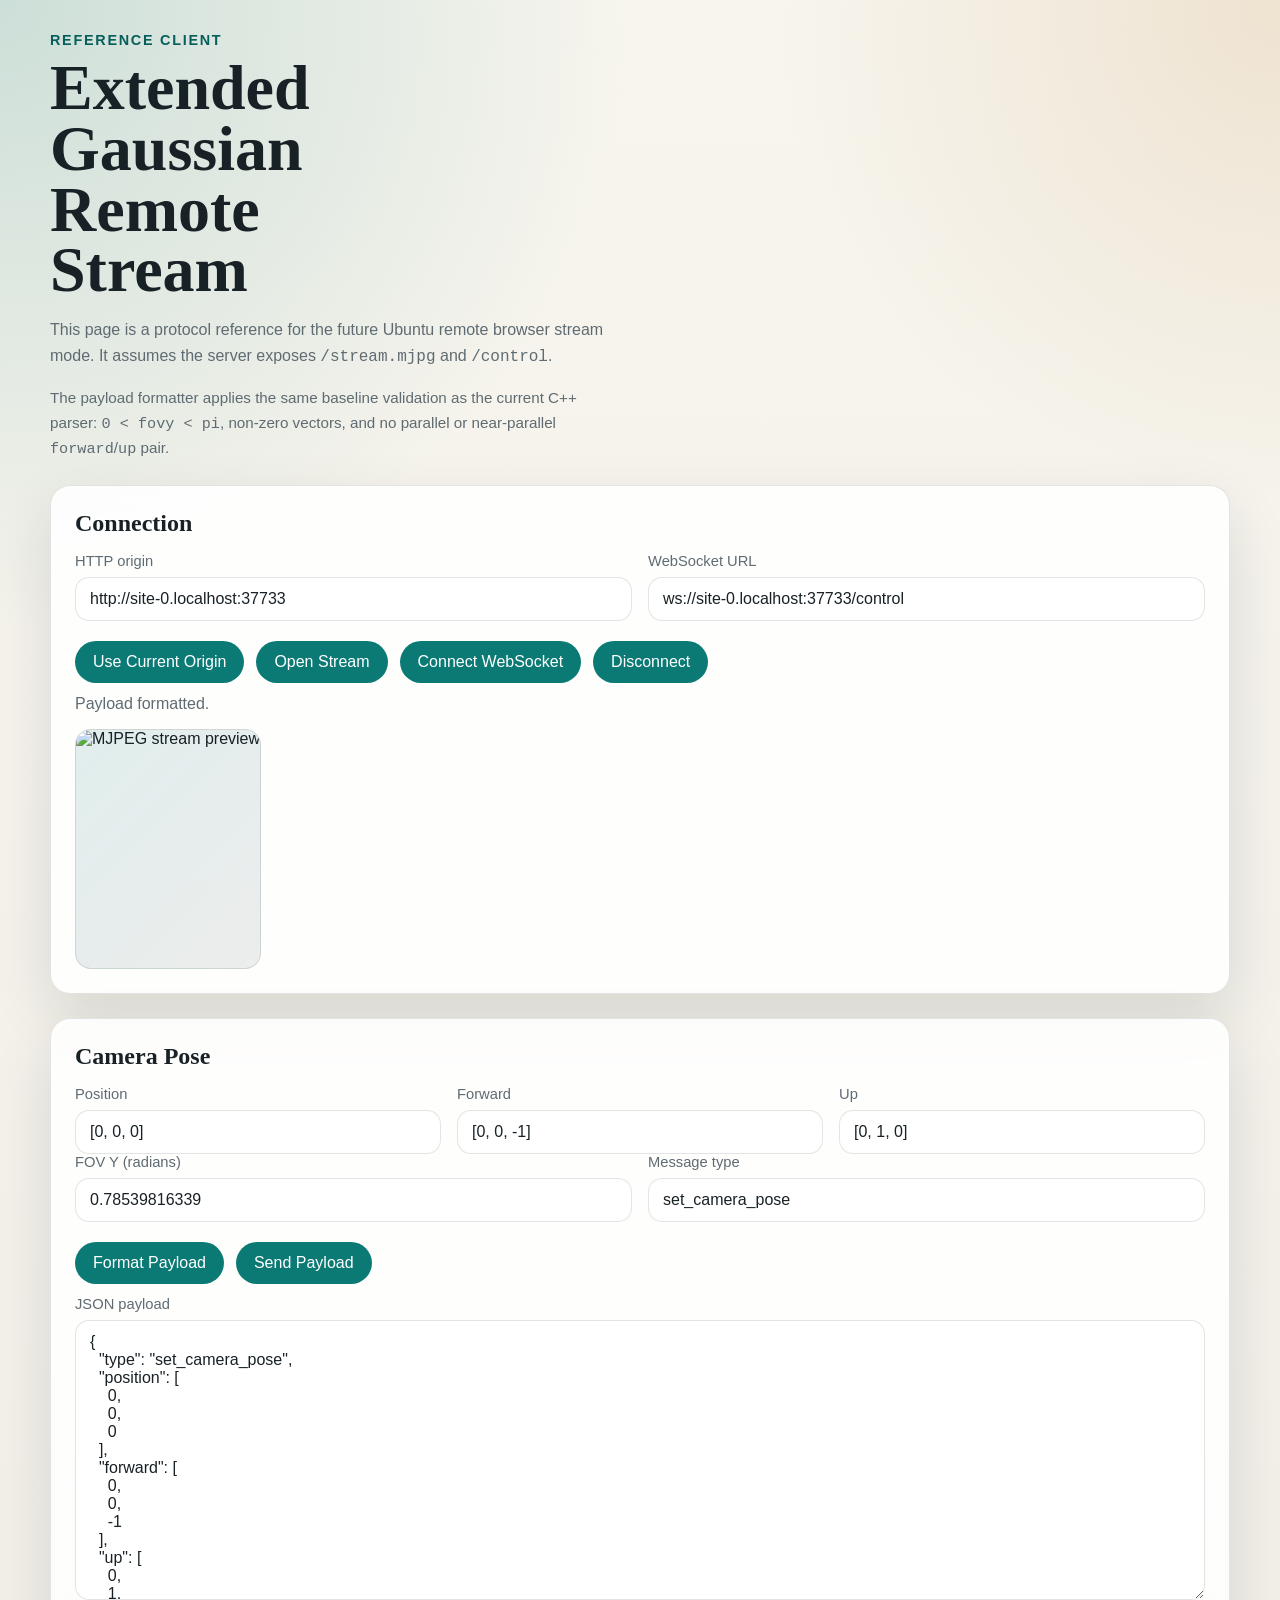
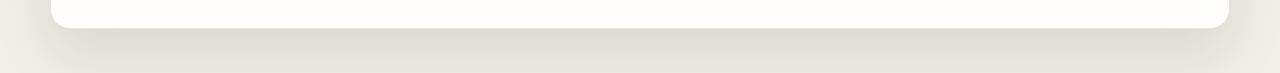
==== src/projects/extended_gaussian/renderer/server/www/index.html @ 3112e8ce "feat: add remote stream prep contracts and fixtures" ====
<!DOCTYPE html>
<html lang="en">
<head>
  <meta charset="utf-8">
  <meta name="viewport" content="width=device-width, initial-scale=1">
  <title>Extended Gaussian Remote Stream Reference Client</title>
  <link rel="stylesheet" href="styles.css">
</head>
<body>
  <main class="layout">
    <section class="hero">
      <p class="eyebrow">Reference Client</p>
      <h1>Extended Gaussian Remote Stream</h1>
      <p class="intro">
        This page is a protocol reference for the future Ubuntu remote browser stream mode.
        It assumes the server exposes <code>/stream.mjpg</code> and <code>/control</code>.
      </p>
      <p class="hint">
        The payload formatter applies the same baseline validation as the current C++ parser:
        <code>0 &lt; fovy &lt; pi</code>, non-zero vectors, and no parallel or near-parallel
        <code>forward</code>/<code>up</code> pair.
      </p>
    </section>

    <section class="panel">
      <h2>Connection</h2>
      <div class="grid two-col">
        <label>
          <span>HTTP origin</span>
          <input id="http-origin" type="text" value="">
        </label>
        <label>
          <span>WebSocket URL</span>
          <input id="ws-url" type="text" value="">
        </label>
      </div>
      <div class="actions">
        <button id="apply-defaults" type="button">Use Current Origin</button>
        <button id="open-stream" type="button">Open Stream</button>
        <button id="connect-ws" type="button">Connect WebSocket</button>
        <button id="disconnect-ws" type="button">Disconnect</button>
      </div>
      <p id="status-line" class="status">WebSocket: disconnected</p>
      <img id="stream-preview" alt="MJPEG stream preview">
    </section>

    <section class="panel">
      <h2>Camera Pose</h2>
      <div class="grid three-col">
        <label>
          <span>Position</span>
          <input id="position" type="text" value="[0, 0, 0]">
        </label>
        <label>
          <span>Forward</span>
          <input id="forward" type="text" value="[0, 0, -1]">
        </label>
        <label>
          <span>Up</span>
          <input id="up" type="text" value="[0, 1, 0]">
        </label>
      </div>
      <div class="grid two-col">
        <label>
          <span>FOV Y (radians)</span>
          <input id="fovy" type="text" value="0.78539816339">
        </label>
        <label>
          <span>Message type</span>
          <input id="message-type" type="text" value="set_camera_pose" readonly>
        </label>
      </div>
      <div class="actions">
        <button id="format-payload" type="button">Format Payload</button>
        <button id="send-payload" type="button">Send Payload</button>
      </div>
      <label class="block">
        <span>JSON payload</span>
        <textarea id="payload" rows="14"></textarea>
      </label>
    </section>
  </main>

  <script src="app.js"></script>
</body>
</html>
---- src/projects/extended_gaussian/renderer/server/www/styles.css ----
:root {
  color-scheme: light;
  --bg: #f1efe7;
  --panel: rgba(255, 255, 255, 0.88);
  --ink: #182126;
  --muted: #5f6b72;
  --line: rgba(24, 33, 38, 0.12);
  --accent: #0b7a75;
  --accent-strong: #075e5a;
  --danger: #a43d2f;
  --shadow: 0 24px 60px rgba(24, 33, 38, 0.12);
  --radius: 20px;
  font-family: "IBM Plex Sans", "Segoe UI", sans-serif;
}

* {
  box-sizing: border-box;
}

body {
  margin: 0;
  min-height: 100vh;
  color: var(--ink);
  background:
    radial-gradient(circle at top left, rgba(11, 122, 117, 0.18), transparent 30%),
    radial-gradient(circle at top right, rgba(201, 145, 75, 0.18), transparent 24%),
    linear-gradient(180deg, #f7f5ee 0%, var(--bg) 100%);
}

.layout {
  width: min(1180px, calc(100vw - 32px));
  margin: 0 auto;
  padding: 32px 0 48px;
}

.hero {
  margin-bottom: 24px;
}

.eyebrow {
  margin: 0 0 10px;
  color: var(--accent-strong);
  font-size: 0.9rem;
  font-weight: 700;
  letter-spacing: 0.12em;
  text-transform: uppercase;
}

h1,
h2 {
  margin: 0;
  font-family: "IBM Plex Serif", "Georgia", serif;
}

h1 {
  font-size: clamp(2.2rem, 5vw, 4rem);
  line-height: 0.95;
  max-width: 12ch;
}

h2 {
  margin-bottom: 16px;
  font-size: 1.5rem;
}

.intro {
  max-width: 64ch;
  color: var(--muted);
  line-height: 1.6;
}

.hint {
  max-width: 64ch;
  margin-top: 12px;
  color: var(--muted);
  line-height: 1.6;
  font-size: 0.95rem;
}

.panel {
  margin-top: 24px;
  padding: 24px;
  border: 1px solid var(--line);
  border-radius: var(--radius);
  background: var(--panel);
  box-shadow: var(--shadow);
  backdrop-filter: blur(10px);
}

.grid {
  display: grid;
  gap: 16px;
}

.grid.two-col {
  grid-template-columns: repeat(2, minmax(0, 1fr));
}

.grid.three-col {
  grid-template-columns: repeat(3, minmax(0, 1fr));
}

label,
.block {
  display: block;
}

label span,
.block span {
  display: block;
  margin-bottom: 8px;
  font-size: 0.92rem;
  color: var(--muted);
}

input,
textarea,
button {
  font: inherit;
}

input,
textarea {
  width: 100%;
  padding: 12px 14px;
  border: 1px solid var(--line);
  border-radius: 14px;
  background: rgba(255, 255, 255, 0.92);
  color: var(--ink);
}

textarea {
  min-height: 280px;
  resize: vertical;
}

.actions {
  display: flex;
  flex-wrap: wrap;
  gap: 12px;
  margin: 20px 0 12px;
}

button {
  border: 0;
  border-radius: 999px;
  padding: 12px 18px;
  background: var(--accent);
  color: white;
  cursor: pointer;
  transition: transform 140ms ease, background 140ms ease;
}

button:hover {
  background: var(--accent-strong);
  transform: translateY(-1px);
}

.status {
  margin: 0 0 16px;
  color: var(--muted);
}

.status[data-error="true"] {
  color: var(--danger);
}

#stream-preview {
  width: 100%;
  min-height: 240px;
  border-radius: 16px;
  border: 1px solid var(--line);
  background:
    linear-gradient(135deg, rgba(11, 122, 117, 0.12), rgba(24, 33, 38, 0.08)),
    repeating-linear-gradient(
      -45deg,
      rgba(255, 255, 255, 0.18),
      rgba(255, 255, 255, 0.18) 16px,
      rgba(255, 255, 255, 0.04) 16px,
      rgba(255, 255, 255, 0.04) 32px
    );
  object-fit: contain;
}

code {
  font-family: "IBM Plex Mono", "Consolas", monospace;
}

@media (max-width: 820px) {
  .grid.two-col,
  .grid.three-col {
    grid-template-columns: 1fr;
  }

  .layout {
    width: min(100vw - 24px, 1180px);
    padding-top: 24px;
  }

  .panel {
    padding: 18px;
  }
}
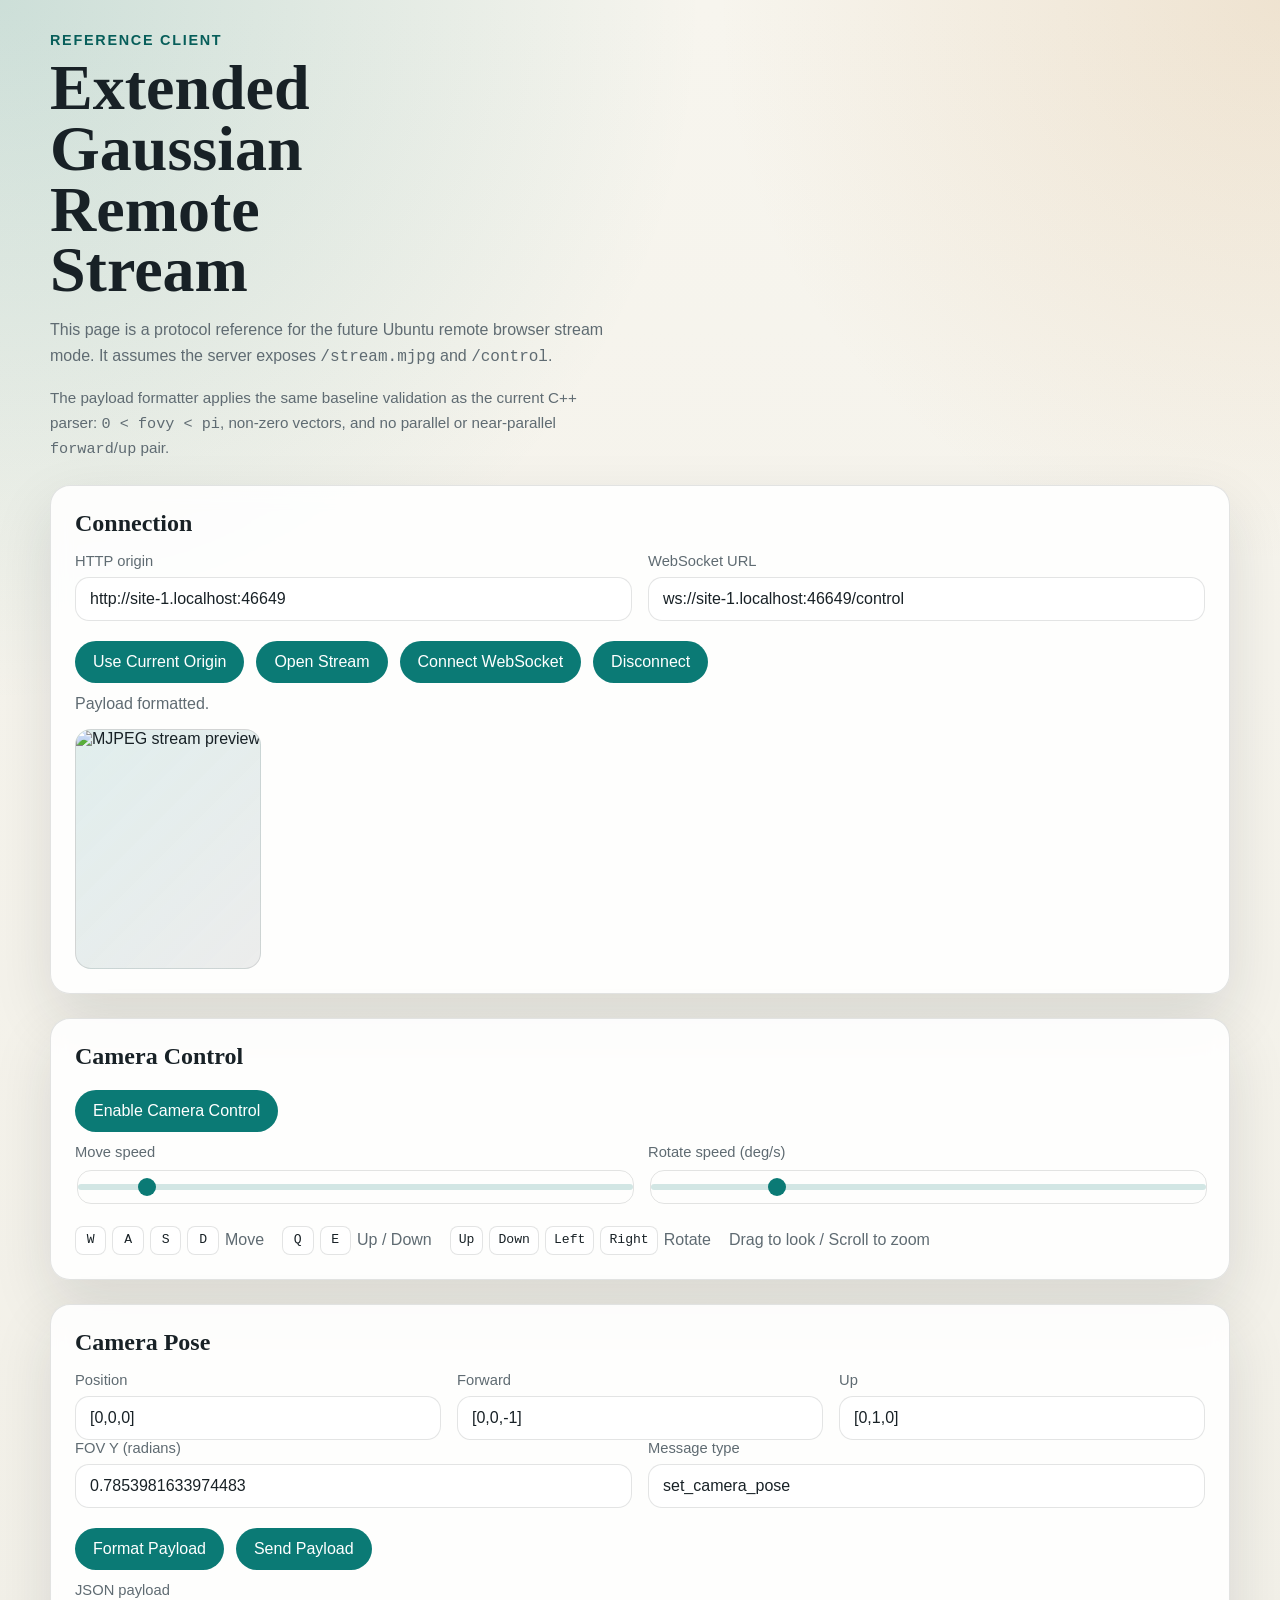
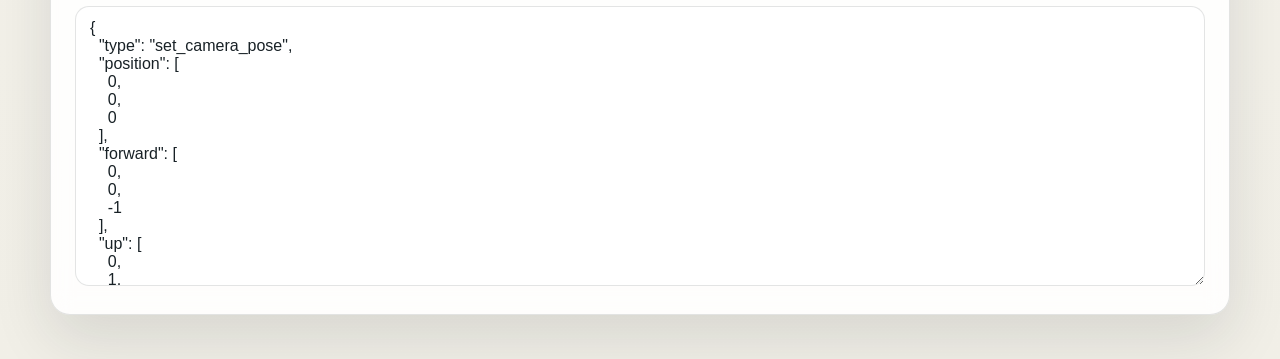
==== commit d2b946d4: "feat: add browser camera controls to remote client" ====
--- a/src/projects/extended_gaussian/renderer/server/www/index.html
+++ b/src/projects/extended_gaussian/renderer/server/www/index.html
@@ -45,6 +45,29 @@
     </section>
 
     <section class="panel">
+      <h2>Camera Control</h2>
+      <div class="actions">
+        <button id="toggle-camera" type="button">Enable Camera Control</button>
+      </div>
+      <div class="grid two-col">
+        <label>
+          <span>Move speed</span>
+          <input id="move-speed" type="range" min="0.05" max="5.0" step="0.05" value="0.6">
+        </label>
+        <label>
+          <span>Rotate speed (deg/s)</span>
+          <input id="rotate-speed" type="range" min="5" max="120" step="1" value="30">
+        </label>
+      </div>
+      <div class="key-legend">
+        <span><kbd>W</kbd><kbd>A</kbd><kbd>S</kbd><kbd>D</kbd> Move</span>
+        <span><kbd>Q</kbd><kbd>E</kbd> Up / Down</span>
+        <span><kbd>Up</kbd><kbd>Down</kbd><kbd>Left</kbd><kbd>Right</kbd> Rotate</span>
+        <span>Drag to look / Scroll to zoom</span>
+      </div>
+    </section>
+
+    <section class="panel">
       <h2>Camera Pose</h2>
       <div class="grid three-col">
         <label>
--- a/src/projects/extended_gaussian/renderer/server/www/styles.css
+++ b/src/projects/extended_gaussian/renderer/server/www/styles.css
@@ -156,6 +156,14 @@
   transform: translateY(-1px);
 }
 
+button.active {
+  background: var(--danger);
+}
+
+button.active:hover {
+  background: #8a3327;
+}
+
 .status {
   margin: 0 0 16px;
   color: var(--muted);
@@ -182,6 +190,78 @@
   object-fit: contain;
 }
 
+#stream-preview.camera-active {
+  cursor: crosshair;
+  border-color: var(--accent);
+  box-shadow: 0 0 0 1px rgba(11, 122, 117, 0.25);
+}
+
+.key-legend {
+  display: flex;
+  flex-wrap: wrap;
+  gap: 12px 18px;
+  margin-top: 18px;
+  align-items: center;
+}
+
+.key-legend span {
+  display: inline-flex;
+  align-items: center;
+  gap: 6px;
+  color: var(--muted);
+  line-height: 1.4;
+}
+
+kbd {
+  display: inline-block;
+  min-width: 2.4em;
+  padding: 4px 8px;
+  border: 1px solid var(--line);
+  border-radius: 8px;
+  background: rgba(255, 255, 255, 0.94);
+  color: var(--ink);
+  font-family: "IBM Plex Mono", "Consolas", monospace;
+  font-size: 0.82rem;
+  text-align: center;
+}
+
+input[type="range"] {
+  appearance: none;
+  padding: 0;
+  height: 34px;
+  background: transparent;
+}
+
+input[type="range"]::-webkit-slider-runnable-track {
+  height: 6px;
+  border-radius: 999px;
+  background: rgba(11, 122, 117, 0.18);
+}
+
+input[type="range"]::-webkit-slider-thumb {
+  appearance: none;
+  width: 18px;
+  height: 18px;
+  margin-top: -6px;
+  border: 0;
+  border-radius: 50%;
+  background: var(--accent);
+}
+
+input[type="range"]::-moz-range-track {
+  height: 6px;
+  border-radius: 999px;
+  background: rgba(11, 122, 117, 0.18);
+}
+
+input[type="range"]::-moz-range-thumb {
+  width: 18px;
+  height: 18px;
+  border: 0;
+  border-radius: 50%;
+  background: var(--accent);
+}
+
 code {
   font-family: "IBM Plex Mono", "Consolas", monospace;
 }
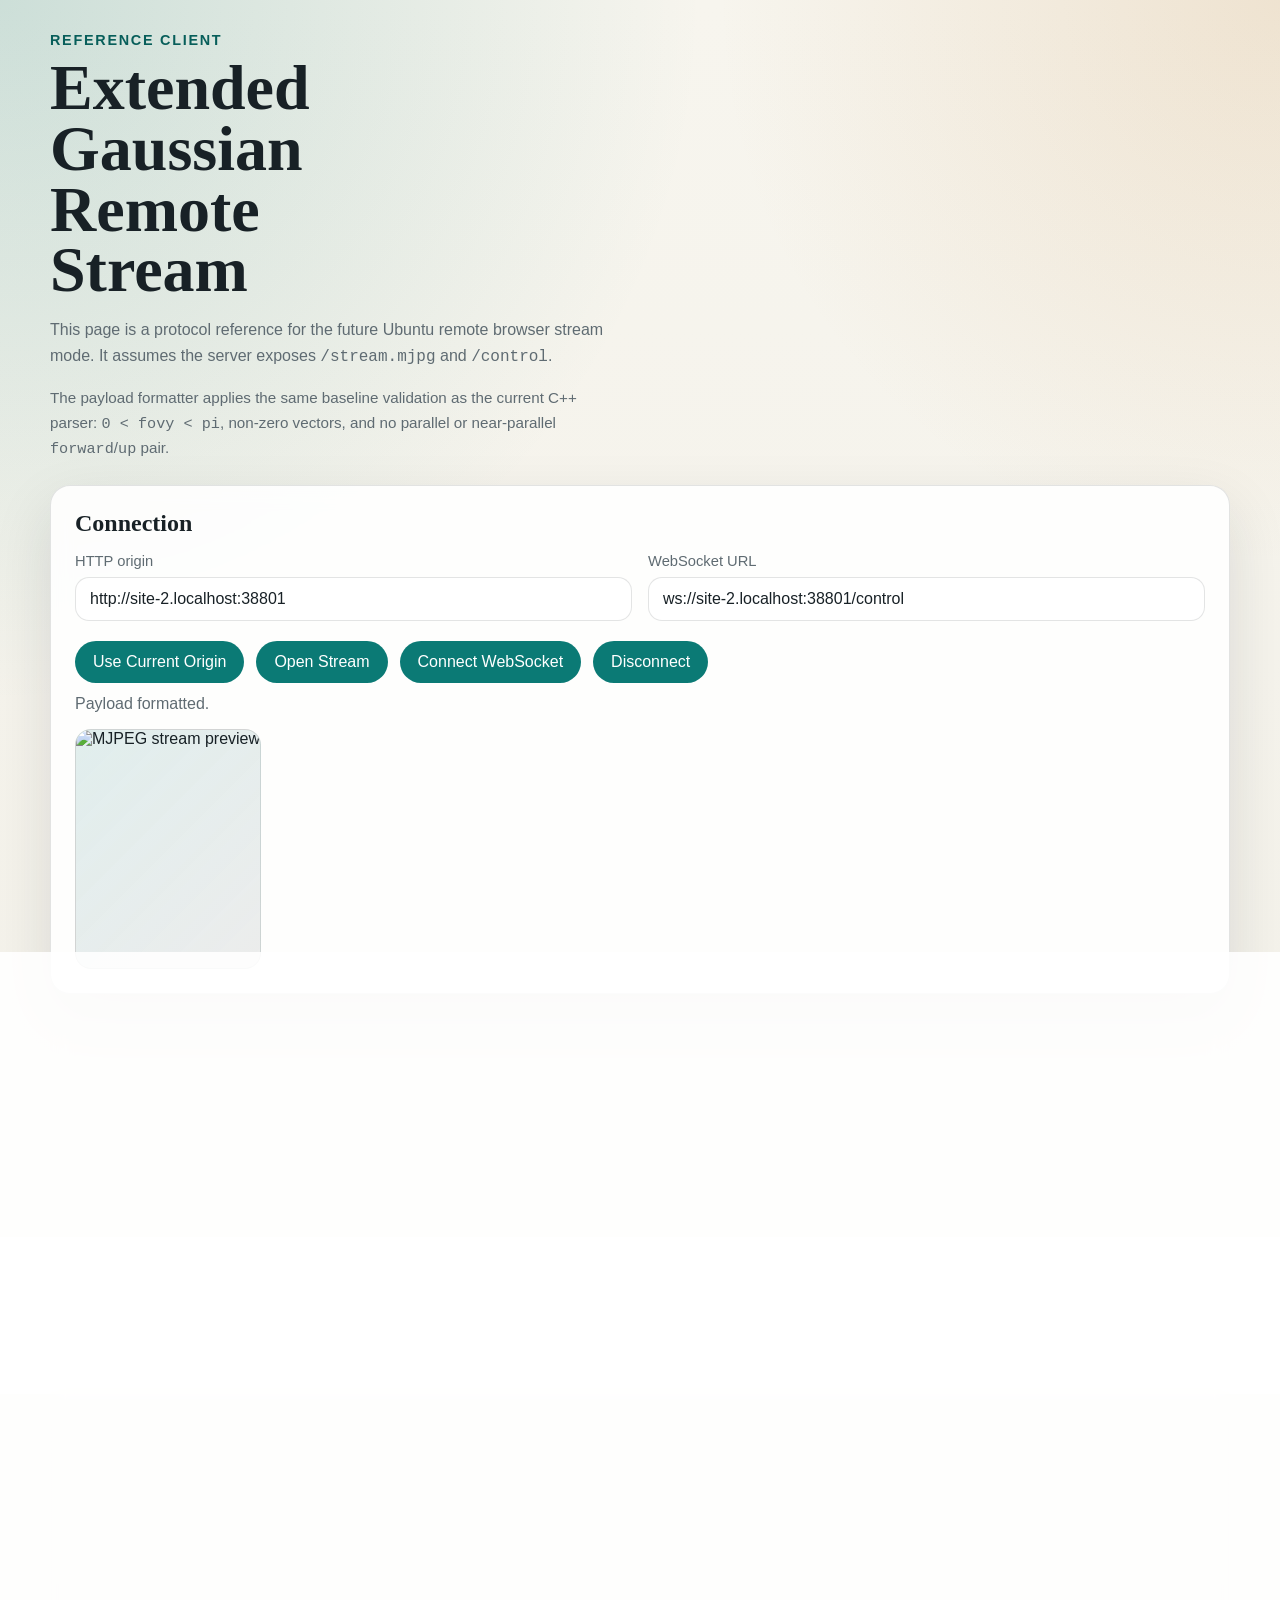
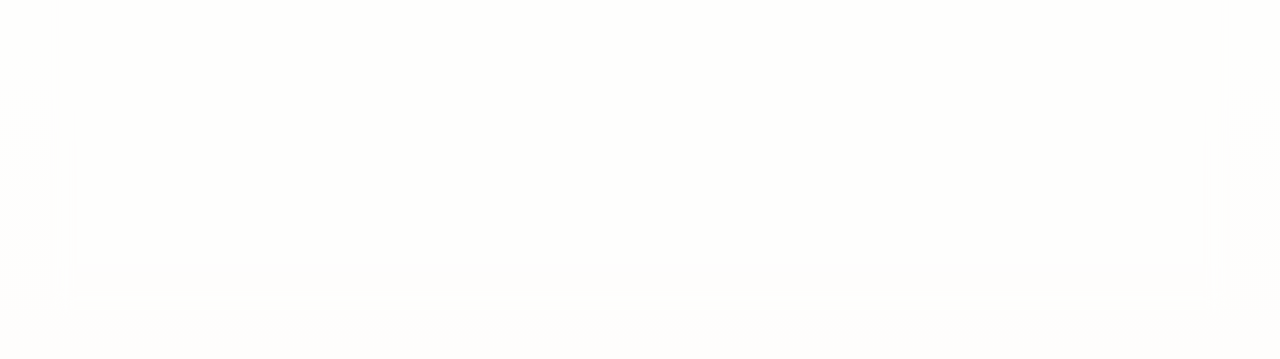
==== commit bd0be969: "Add manifest remote stream phase bridge docs" ====
--- a/src/projects/extended_gaussian/renderer/server/www/index.html
+++ b/src/projects/extended_gaussian/renderer/server/www/index.html
@@ -67,6 +67,38 @@
       </div>
     </section>
 
+    <section class="panel" id="manifest-panel" style="display:none;">
+      <h2>Manifest Status</h2>
+      <div class="grid two-col">
+        <label>
+          <span>Current Phase</span>
+          <div class="phase-control">
+            <select id="phase-select"><option value="">(none)</option></select>
+            <input id="phase-custom" type="text" placeholder="Custom phase...">
+          </div>
+        </label>
+        <label>
+          <span>Total Assets</span>
+          <input id="total-assets" type="text" value="--" readonly>
+        </label>
+      </div>
+      <div class="actions">
+        <button id="apply-phase" type="button">Apply Phase</button>
+        <button id="toggle-health-poll" type="button">Start Health Poll</button>
+      </div>
+      <div class="grid three-col streaming-stats">
+        <label><span>Required GPU</span><input id="stat-required-gpu" type="text" value="--" readonly></label>
+        <label><span>Warm CPU</span><input id="stat-warm-cpu" type="text" value="--" readonly></label>
+        <label><span>Pending Disk</span><input id="stat-pending-disk" type="text" value="--" readonly></label>
+        <label><span>Pending Upload</span><input id="stat-pending-upload" type="text" value="--" readonly></label>
+        <label><span>Pending Evict</span><input id="stat-pending-evict" type="text" value="--" readonly></label>
+        <label><span>CPU Resident</span><input id="stat-cpu-resident" type="text" value="--" readonly></label>
+        <label><span>GPU Resident</span><input id="stat-gpu-resident" type="text" value="--" readonly></label>
+        <label><span>Swap Hits</span><input id="stat-swap-hits" type="text" value="--" readonly></label>
+        <label><span>Swap Misses</span><input id="stat-swap-misses" type="text" value="--" readonly></label>
+      </div>
+    </section>
+
     <section class="panel">
       <h2>Camera Pose</h2>
       <div class="grid three-col">
--- a/src/projects/extended_gaussian/renderer/server/www/styles.css
+++ b/src/projects/extended_gaussian/renderer/server/www/styles.css
@@ -281,3 +281,28 @@
     padding: 18px;
   }
 }
+
+.phase-control {
+  display: flex;
+  gap: 8px;
+}
+
+.phase-control select {
+  flex: 1;
+  min-width: 0;
+  padding: 12px 14px;
+  border: 1px solid var(--line);
+  border-radius: 14px;
+  background: rgba(255, 255, 255, 0.92);
+  color: var(--ink);
+}
+
+.phase-control input {
+  flex: 1;
+}
+
+.streaming-stats input[readonly] {
+  background: rgba(11, 122, 117, 0.06);
+  text-align: center;
+  font-family: "IBM Plex Mono", monospace;
+}
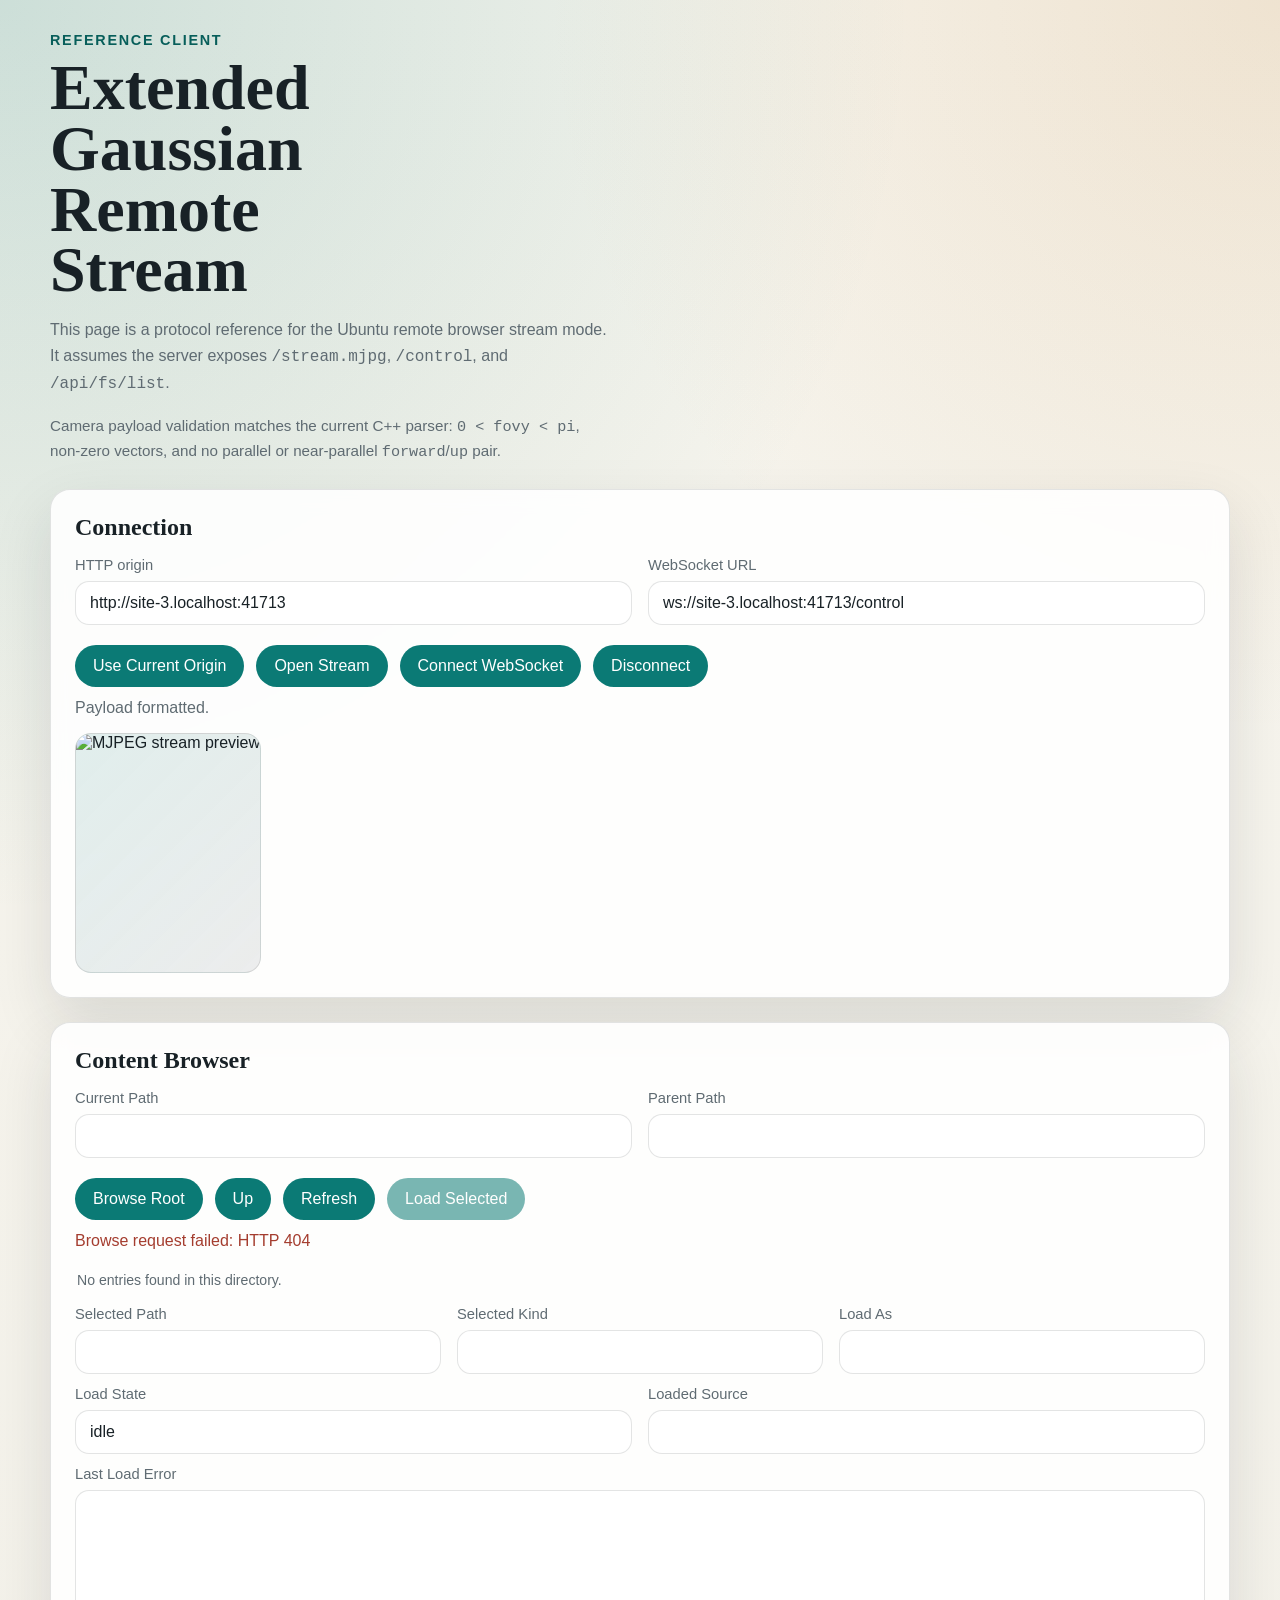
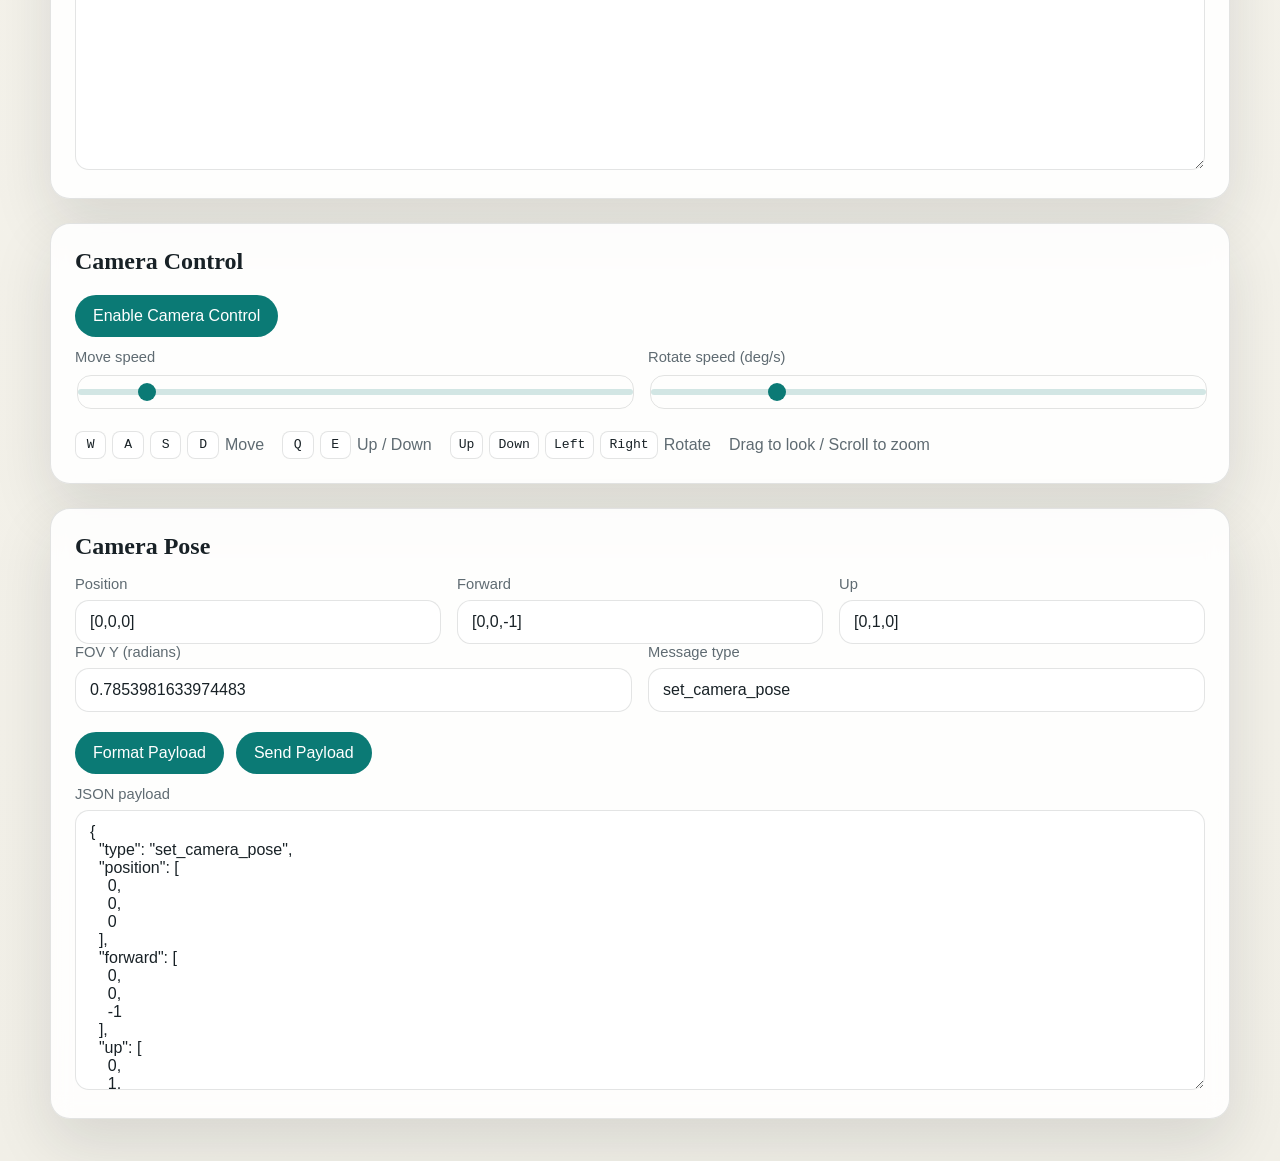
==== commit ba648dc3: "feat: add browser-driven remote content loading" ====
--- a/src/projects/extended_gaussian/renderer/server/www/index.html
+++ b/src/projects/extended_gaussian/renderer/server/www/index.html
@@ -12,11 +12,11 @@
       <p class="eyebrow">Reference Client</p>
       <h1>Extended Gaussian Remote Stream</h1>
       <p class="intro">
-        This page is a protocol reference for the future Ubuntu remote browser stream mode.
-        It assumes the server exposes <code>/stream.mjpg</code> and <code>/control</code>.
+        This page is a protocol reference for the Ubuntu remote browser stream mode.
+        It assumes the server exposes <code>/stream.mjpg</code>, <code>/control</code>, and <code>/api/fs/list</code>.
       </p>
       <p class="hint">
-        The payload formatter applies the same baseline validation as the current C++ parser:
+        Camera payload validation matches the current C++ parser:
         <code>0 &lt; fovy &lt; pi</code>, non-zero vectors, and no parallel or near-parallel
         <code>forward</code>/<code>up</code> pair.
       </p>
@@ -42,6 +42,56 @@
       </div>
       <p id="status-line" class="status">WebSocket: disconnected</p>
       <img id="stream-preview" alt="MJPEG stream preview">
+    </section>
+
+    <section class="panel">
+      <h2>Content Browser</h2>
+      <div class="grid two-col">
+        <label>
+          <span>Current Path</span>
+          <input id="browse-current-path" type="text" value="" readonly>
+        </label>
+        <label>
+          <span>Parent Path</span>
+          <input id="browse-parent-path" type="text" value="" readonly>
+        </label>
+      </div>
+      <div class="actions">
+        <button id="browse-root" type="button">Browse Root</button>
+        <button id="browse-up" type="button">Up</button>
+        <button id="browse-refresh" type="button">Refresh</button>
+        <button id="load-selected" type="button">Load Selected</button>
+      </div>
+      <p id="browse-status" class="status">Browse the server filesystem and choose a model directory or manifest.</p>
+      <div id="browse-entry-list" class="browse-list"></div>
+      <div class="grid three-col">
+        <label>
+          <span>Selected Path</span>
+          <input id="browse-selected-path" type="text" value="" readonly>
+        </label>
+        <label>
+          <span>Selected Kind</span>
+          <input id="browse-selected-kind" type="text" value="" readonly>
+        </label>
+        <label>
+          <span>Load As</span>
+          <input id="browse-selected-loadable" type="text" value="" readonly>
+        </label>
+      </div>
+      <div class="grid two-col compact-top">
+        <label>
+          <span>Load State</span>
+          <input id="load-state" type="text" value="idle" readonly>
+        </label>
+        <label>
+          <span>Loaded Source</span>
+          <input id="loaded-source-path" type="text" value="" readonly>
+        </label>
+      </div>
+      <label class="block compact-top">
+        <span>Last Load Error</span>
+        <textarea id="last-load-error" rows="3" readonly></textarea>
+      </label>
     </section>
 
     <section class="panel">
--- a/src/projects/extended_gaussian/renderer/server/www/styles.css
+++ b/src/projects/extended_gaussian/renderer/server/www/styles.css
@@ -63,17 +63,15 @@
   font-size: 1.5rem;
 }
 
-.intro {
-  max-width: 64ch;
-  color: var(--muted);
-  line-height: 1.6;
-}
-
+.intro,
 .hint {
   max-width: 64ch;
+  color: var(--muted);
+  line-height: 1.6;
+}
+
+.hint {
   margin-top: 12px;
-  color: var(--muted);
-  line-height: 1.6;
   font-size: 0.95rem;
 }
 
@@ -115,18 +113,25 @@
 
 input,
 textarea,
-button {
+button,
+select {
   font: inherit;
 }
 
 input,
-textarea {
+textarea,
+select {
   width: 100%;
   padding: 12px 14px;
   border: 1px solid var(--line);
   border-radius: 14px;
   background: rgba(255, 255, 255, 0.92);
   color: var(--ink);
+}
+
+input[readonly],
+textarea[readonly] {
+  background: rgba(255, 255, 255, 0.72);
 }
 
 textarea {
@@ -148,12 +153,18 @@
   background: var(--accent);
   color: white;
   cursor: pointer;
-  transition: transform 140ms ease, background 140ms ease;
+  transition: transform 140ms ease, background 140ms ease, opacity 140ms ease;
 }
 
 button:hover {
   background: var(--accent-strong);
   transform: translateY(-1px);
+}
+
+button:disabled {
+  opacity: 0.55;
+  cursor: default;
+  transform: none;
 }
 
 button.active {
@@ -266,6 +277,107 @@
   font-family: "IBM Plex Mono", "Consolas", monospace;
 }
 
+.phase-control {
+  display: flex;
+  gap: 8px;
+}
+
+.phase-control select {
+  flex: 1;
+  min-width: 0;
+}
+
+.phase-control input {
+  flex: 1;
+}
+
+.streaming-stats input[readonly] {
+  background: rgba(11, 122, 117, 0.06);
+  text-align: center;
+  font-family: "IBM Plex Mono", monospace;
+}
+
+.browse-list {
+  display: grid;
+  gap: 10px;
+  max-height: 360px;
+  overflow: auto;
+  padding: 6px 2px 2px;
+}
+
+.browse-entry {
+  display: grid;
+  grid-template-columns: minmax(0, 1fr) auto;
+  gap: 10px;
+  padding: 12px 14px;
+  border: 1px solid var(--line);
+  border-radius: 14px;
+  background: rgba(255, 255, 255, 0.72);
+}
+
+.browse-entry.selected {
+  border-color: rgba(11, 122, 117, 0.42);
+  box-shadow: 0 0 0 1px rgba(11, 122, 117, 0.18);
+}
+
+.browse-entry-main {
+  min-width: 0;
+}
+
+.browse-entry-name {
+  margin: 0;
+  font-weight: 600;
+  word-break: break-word;
+}
+
+.browse-entry-path {
+  margin: 6px 0 0;
+  color: var(--muted);
+  font-size: 0.88rem;
+  word-break: break-all;
+}
+
+.browse-entry-badges {
+  display: flex;
+  flex-wrap: wrap;
+  gap: 6px;
+  margin-top: 8px;
+}
+
+.browse-pill {
+  display: inline-flex;
+  align-items: center;
+  padding: 4px 9px;
+  border-radius: 999px;
+  background: rgba(24, 33, 38, 0.08);
+  color: var(--muted);
+  font-size: 0.78rem;
+}
+
+.browse-pill.loadable {
+  background: rgba(11, 122, 117, 0.12);
+  color: var(--accent-strong);
+}
+
+.browse-entry-actions {
+  display: flex;
+  flex-direction: column;
+  gap: 8px;
+  justify-content: center;
+}
+
+.browse-entry-actions button {
+  min-width: 92px;
+}
+
+.compact-top {
+  margin-top: 12px;
+}
+
+.small-text {
+  font-size: 0.88rem;
+}
+
 @media (max-width: 820px) {
   .grid.two-col,
   .grid.three-col {
@@ -280,29 +392,13 @@
   .panel {
     padding: 18px;
   }
-}
-
-.phase-control {
-  display: flex;
-  gap: 8px;
-}
-
-.phase-control select {
-  flex: 1;
-  min-width: 0;
-  padding: 12px 14px;
-  border: 1px solid var(--line);
-  border-radius: 14px;
-  background: rgba(255, 255, 255, 0.92);
-  color: var(--ink);
-}
-
-.phase-control input {
-  flex: 1;
-}
-
-.streaming-stats input[readonly] {
-  background: rgba(11, 122, 117, 0.06);
-  text-align: center;
-  font-family: "IBM Plex Mono", monospace;
-}
+
+  .browse-entry {
+    grid-template-columns: 1fr;
+  }
+
+  .browse-entry-actions {
+    flex-direction: row;
+    justify-content: flex-start;
+  }
+}
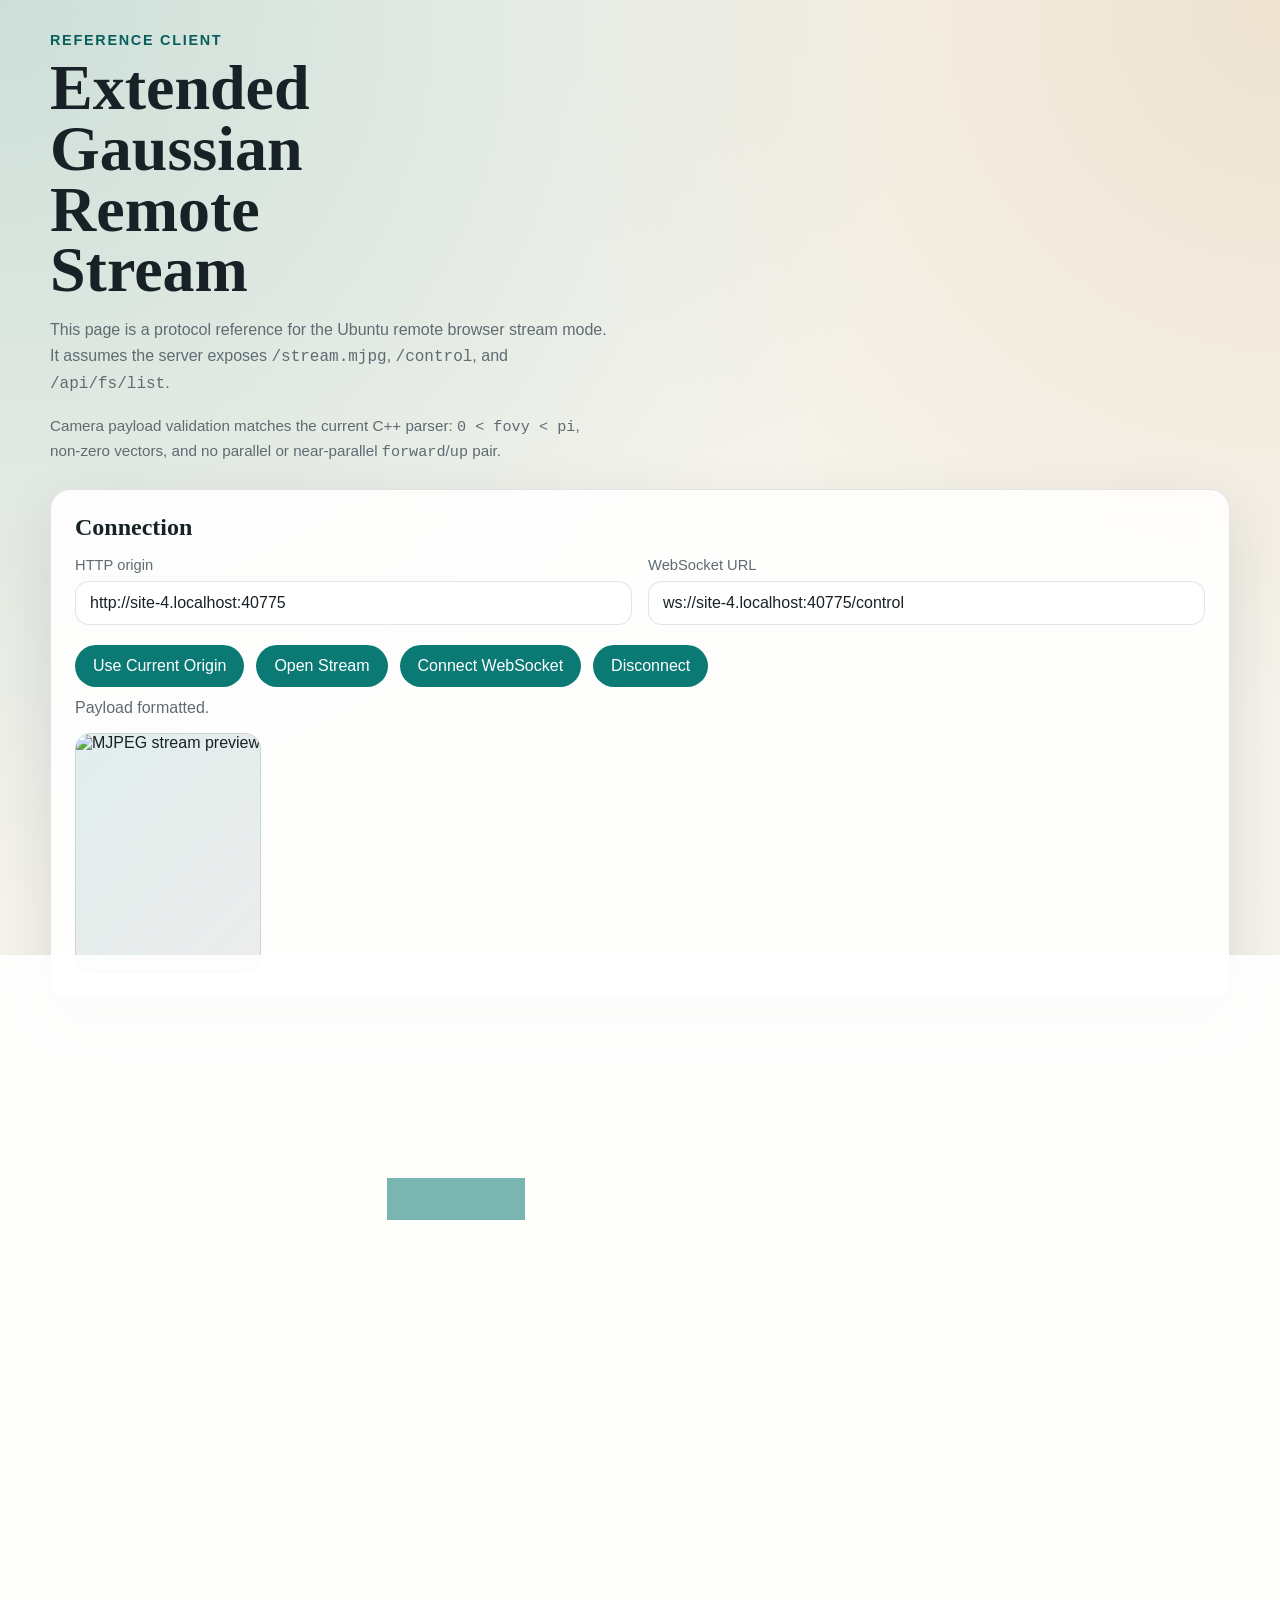
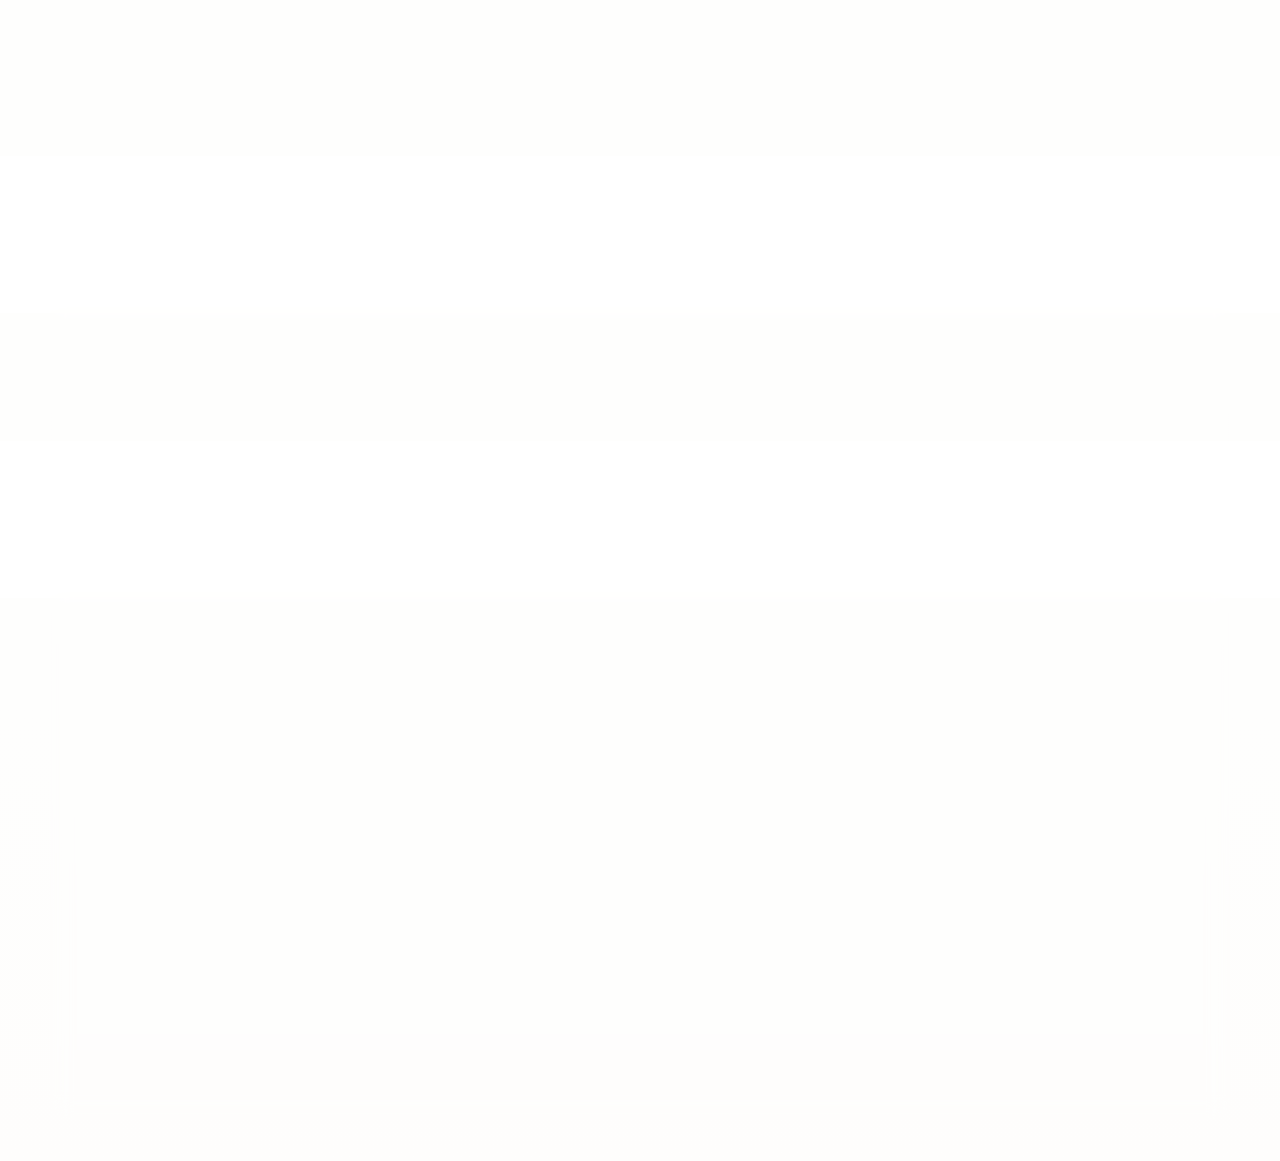
==== commit c62d71de: "fix: align browser stream orientation and free camera pitch" ====
--- a/src/projects/extended_gaussian/renderer/server/www/index.html
+++ b/src/projects/extended_gaussian/renderer/server/www/index.html
@@ -111,8 +111,8 @@
       </div>
       <div class="key-legend">
         <span><kbd>W</kbd><kbd>A</kbd><kbd>S</kbd><kbd>D</kbd> Move</span>
-        <span><kbd>Q</kbd><kbd>E</kbd> Up / Down</span>
-        <span><kbd>Up</kbd><kbd>Down</kbd><kbd>Left</kbd><kbd>Right</kbd> Rotate</span>
+        <span><kbd>Q</kbd><kbd>E</kbd> World Y +/-</span>
+        <span><kbd>Up</kbd><kbd>Down</kbd><kbd>Left</kbd><kbd>Right</kbd> Free look</span>
         <span>Drag to look / Scroll to zoom</span>
       </div>
     </section>
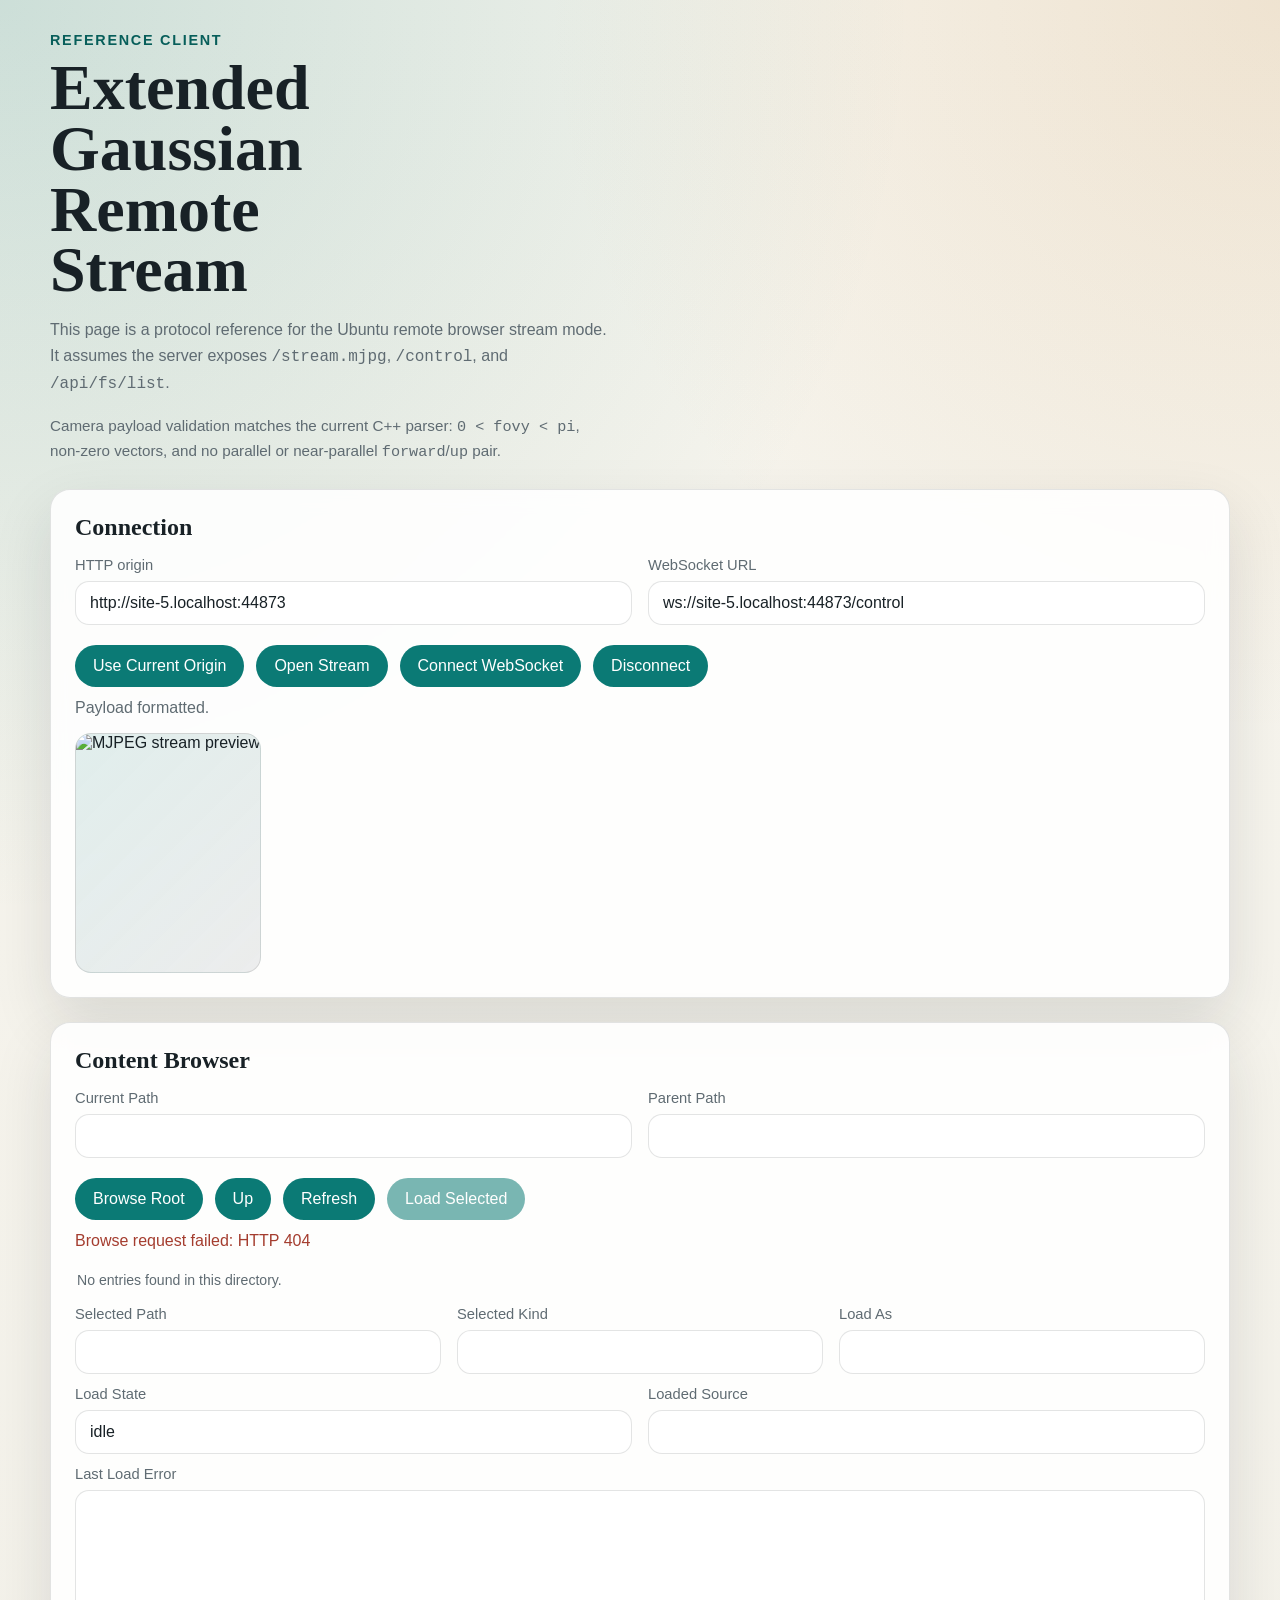
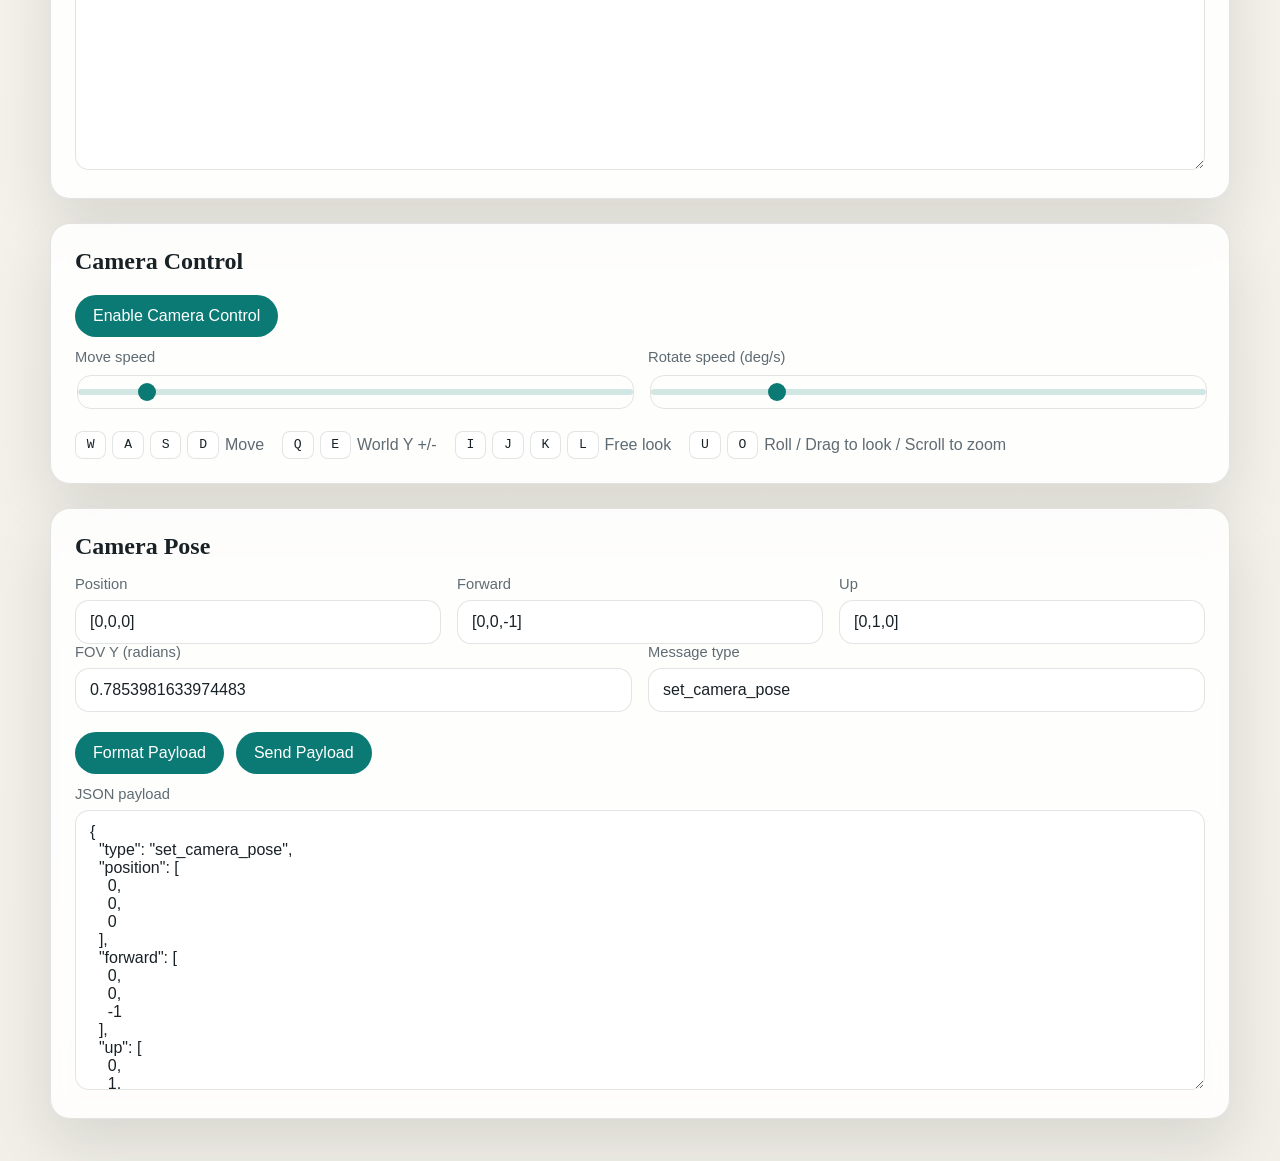
==== commit bb1c210f: "feat: remap browser camera controls to IJKL and UO" ====
--- a/src/projects/extended_gaussian/renderer/server/www/index.html
+++ b/src/projects/extended_gaussian/renderer/server/www/index.html
@@ -112,8 +112,8 @@
       <div class="key-legend">
         <span><kbd>W</kbd><kbd>A</kbd><kbd>S</kbd><kbd>D</kbd> Move</span>
         <span><kbd>Q</kbd><kbd>E</kbd> World Y +/-</span>
-        <span><kbd>Up</kbd><kbd>Down</kbd><kbd>Left</kbd><kbd>Right</kbd> Free look</span>
-        <span>Drag to look / Scroll to zoom</span>
+        <span><kbd>I</kbd><kbd>J</kbd><kbd>K</kbd><kbd>L</kbd> Free look</span>
+        <span><kbd>U</kbd><kbd>O</kbd> Roll / Drag to look / Scroll to zoom</span>
       </div>
     </section>
 
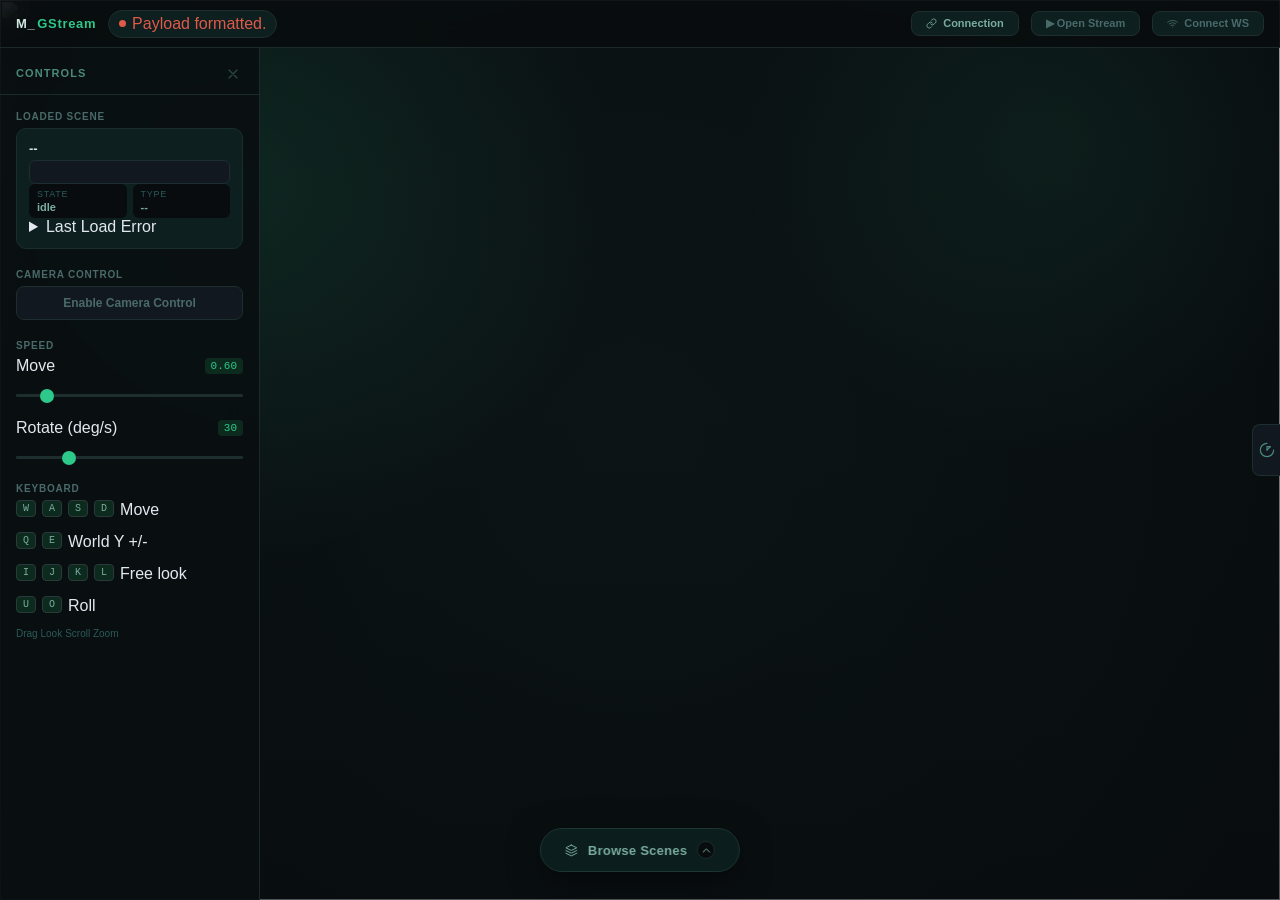
==== commit 33bf24db: "feat: redesign remote stream web client ui" ====
--- a/src/projects/extended_gaussian/renderer/server/www/index.html
+++ b/src/projects/extended_gaussian/renderer/server/www/index.html
@@ -3,189 +3,240 @@
 <head>
   <meta charset="utf-8">
   <meta name="viewport" content="width=device-width, initial-scale=1">
-  <title>Extended Gaussian Remote Stream Reference Client</title>
+  <title>Extended Gaussian Remote Stream</title>
   <link rel="stylesheet" href="styles.css">
 </head>
 <body>
-  <main class="layout">
-    <section class="hero">
-      <p class="eyebrow">Reference Client</p>
-      <h1>Extended Gaussian Remote Stream</h1>
-      <p class="intro">
-        This page is a protocol reference for the Ubuntu remote browser stream mode.
-        It assumes the server exposes <code>/stream.mjpg</code>, <code>/control</code>, and <code>/api/fs/list</code>.
-      </p>
-      <p class="hint">
-        Camera payload validation matches the current C++ parser:
-        <code>0 &lt; fovy &lt; pi</code>, non-zero vectors, and no parallel or near-parallel
-        <code>forward</code>/<code>up</code> pair.
-      </p>
-    </section>
-
-    <section class="panel">
-      <h2>Connection</h2>
-      <div class="grid two-col">
-        <label>
-          <span>HTTP origin</span>
-          <input id="http-origin" type="text" value="">
+  <svg width="0" height="0" style="position:absolute" aria-hidden="true" focusable="false">
+    <symbol id="icon-folder" viewBox="0 0 24 24" fill="none" stroke="currentColor" stroke-width="1.8" stroke-linecap="round" stroke-linejoin="round"><path d="M3 7a2 2 0 0 1 2-2h4l2 2h8a2 2 0 0 1 2 2v8a2 2 0 0 1-2 2H5a2 2 0 0 1-2-2z"/></symbol>
+    <symbol id="icon-file" viewBox="0 0 24 24" fill="none" stroke="currentColor" stroke-width="1.8" stroke-linecap="round" stroke-linejoin="round"><path d="M14 2H6a2 2 0 0 0-2 2v16a2 2 0 0 0 2 2h12a2 2 0 0 0 2-2V8zM14 2v6h6"/></symbol>
+    <symbol id="icon-cam" viewBox="0 0 24 24" fill="none" stroke="currentColor" stroke-width="1.8" stroke-linecap="round" stroke-linejoin="round"><path d="M23 7l-7 5 7 5V7z"/><path d="M1 5a2 2 0 0 1 2-2h12a2 2 0 0 1 2 2v14a2 2 0 0 1-2 2H3a2 2 0 0 1-2-2z"/></symbol>
+    <symbol id="icon-speed" viewBox="0 0 24 24" fill="none" stroke="currentColor" stroke-width="1.8" stroke-linecap="round" stroke-linejoin="round"><path d="M13 2L3 14h9l-1 8 10-12h-9l1-8z"/></symbol>
+    <symbol id="icon-info" viewBox="0 0 24 24" fill="none" stroke="currentColor" stroke-width="1.8" stroke-linecap="round" stroke-linejoin="round"><path d="M12 22c5.523 0 10-4.477 10-10S17.523 2 12 2 2 6.477 2 12s4.477 10 10 10z"/><path d="M12 8v4"/><path d="M12 16h.01"/></symbol>
+    <symbol id="icon-layers" viewBox="0 0 24 24" fill="none" stroke="currentColor" stroke-width="1.8" stroke-linecap="round" stroke-linejoin="round"><path d="M12 2 2 7l10 5 10-5-10-5z"/><path d="M2 17l10 5 10-5"/><path d="M2 12l10 5 10-5"/></symbol>
+    <symbol id="icon-close" viewBox="0 0 24 24" fill="none" stroke="currentColor" stroke-width="1.8" stroke-linecap="round" stroke-linejoin="round"><path d="M18 6 6 18M6 6l12 12"/></symbol>
+    <symbol id="icon-chev-up" viewBox="0 0 24 24" fill="none" stroke="currentColor" stroke-width="1.8" stroke-linecap="round" stroke-linejoin="round"><path d="M18 15l-6-6-6 6"/></symbol>
+    <symbol id="icon-chev-down" viewBox="0 0 24 24" fill="none" stroke="currentColor" stroke-width="1.8" stroke-linecap="round" stroke-linejoin="round"><path d="M6 9l6 6 6-6"/></symbol>
+    <symbol id="icon-chev-left" viewBox="0 0 24 24" fill="none" stroke="currentColor" stroke-width="1.8" stroke-linecap="round" stroke-linejoin="round"><path d="M15 18l-6-6 6-6"/></symbol>
+    <symbol id="icon-link" viewBox="0 0 24 24" fill="none" stroke="currentColor" stroke-width="1.8" stroke-linecap="round" stroke-linejoin="round"><path d="M10 13a5 5 0 0 0 7.54.54l3-3a5 5 0 0 0-7.07-7.07l-1.72 1.71"/><path d="M14 11a5 5 0 0 0-7.54-.54l-3 3a5 5 0 0 0 7.07 7.07l1.71-1.71"/></symbol>
+    <symbol id="icon-wifi" viewBox="0 0 24 24" fill="none" stroke="currentColor" stroke-width="1.8" stroke-linecap="round" stroke-linejoin="round"><path d="M5 12.55a11 11 0 0 1 14.08 0"/><path d="M1.42 9a16 16 0 0 1 21.16 0"/><path d="M8.53 16.11a6 6 0 0 1 6.95 0"/><path d="M12 20h.01"/></symbol>
+    <symbol id="icon-up" viewBox="0 0 24 24" fill="none" stroke="currentColor" stroke-width="1.8" stroke-linecap="round" stroke-linejoin="round"><path d="M12 19V5m-7 7 7-7 7 7"/></symbol>
+    <symbol id="icon-refresh" viewBox="0 0 24 24" fill="none" stroke="currentColor" stroke-width="1.8" stroke-linecap="round" stroke-linejoin="round"><path d="M23 4v6h-6M1 20v-6h6M3.51 9a9 9 0 0 1 14.85-3.36L23 10M1 14l4.64 4.36A9 9 0 0 0 20.49 15"/></symbol>
+    <symbol id="icon-pose" viewBox="0 0 24 24" fill="none" stroke="currentColor" stroke-width="1.8" stroke-linecap="round" stroke-linejoin="round"><path d="M12 2a10 10 0 1 0 10 10"/><path d="M12 12l5-5"/><path d="M17 7h-5v5"/></symbol>
+  </svg>
+
+  <div class="stream-stage">
+    <img id="stream-preview" alt="">
+  </div>
+
+  <header class="topbar" id="topbar">
+    <div class="topbar__logo">M_<span style="color:var(--accent)">GStream</span></div>
+    <div class="topbar__chip topbar__chip--status topbar__chip--status--down" id="status-chip">
+      <div class="topbar__chip-dot"></div>
+      <span id="status-chip-text">disconnected</span>
+    </div>
+    <div class="topbar__chip topbar__chip--file" id="loaded-file-chip" hidden>
+      <svg class="icon" aria-hidden="true"><use href="#icon-file"/></svg>
+      <span id="loaded-file-chip-text">--</span>
+    </div>
+    <div class="topbar__spacer"></div>
+    <button id="toggle-conn" class="topbar__btn topbar__btn--conn" type="button">
+      <svg class="icon" aria-hidden="true"><use href="#icon-link"/></svg>Connection
+    </button>
+    <button id="toggle-stream" class="topbar__btn topbar__btn--stream" type="button" data-state="closed">&#9654; Open Stream</button>
+    <button id="connect-ws" class="topbar__btn topbar__btn--ws" type="button">
+      <svg class="icon" aria-hidden="true"><use href="#icon-wifi"/></svg><span>Connect WS</span>
+    </button>
+    <button id="open-stream" type="button" hidden aria-hidden="true">Open Stream</button>
+  </header>
+
+  <div id="conn-dropdown" class="conn-dropdown" hidden>
+    <div class="conn-dropdown__section">
+      <div class="conn-dropdown__label">HTTP Origin</div>
+      <input id="http-origin" class="field-input" type="text" value="">
+    </div>
+    <div class="conn-dropdown__section">
+      <div class="conn-dropdown__label">WebSocket URL</div>
+      <input id="ws-url" class="field-input" type="text" value="">
+    </div>
+    <div class="conn-dropdown__actions">
+      <button id="apply-defaults" class="pose-buttons__secondary" type="button">Use Current Origin</button>
+      <button id="disconnect-ws" class="pose-buttons__secondary" type="button">Disconnect</button>
+    </div>
+  </div>
+
+  <aside id="left-sidebar" class="sidebar sidebar--left sidebar--open">
+    <div class="sidebar__header">
+      <div class="sidebar__heading">Controls</div>
+      <button id="toggle-left" class="sidebar__close" type="button"><svg class="icon" aria-hidden="true"><use href="#icon-close"/></svg></button>
+    </div>
+    <div class="sidebar__body">
+      <div class="sidebar__section">
+        <div class="sidebar__label">Loaded Scene</div>
+        <div class="scene-card">
+          <div class="scene-card__name" id="scene-loaded-name">--</div>
+          <input id="loaded-source-path" class="field-input" type="text" value="" readonly>
+          <div class="scene-card__chips">
+            <div class="scene-card__chip">
+              <div class="scene-card__chip-label">State</div>
+              <div class="scene-card__chip-value scene-card__chip-value--idle" id="scene-state-chip">idle</div>
+            </div>
+            <div class="scene-card__chip">
+              <div class="scene-card__chip-label">Type</div>
+              <div class="scene-card__chip-value" id="scene-type-chip">--</div>
+            </div>
+          </div>
+          <details class="scene-card__error-wrap">
+            <summary>Last Load Error</summary>
+            <textarea id="last-load-error" class="field-input" rows="3" readonly></textarea>
+          </details>
+          <input type="hidden" id="load-state" value="idle">
+        </div>
+      </div>
+
+      <div class="sidebar__section">
+        <div class="sidebar__label">Camera Control</div>
+        <button id="toggle-camera" class="cam-toggle" type="button">
+          <svg class="icon" aria-hidden="true"><use href="#icon-cam"/></svg><span>Enable Camera Control</span>
+        </button>
+      </div>
+
+      <div class="sidebar__section">
+        <div class="sidebar__label">Speed</div>
+        <div class="slider-row">
+          <div class="slider-row__head"><span>Move</span><span class="slider-row__value" data-for="move-speed">0.60</span></div>
+          <input id="move-speed" type="range" min="0.05" max="5.0" step="0.05" value="0.6">
+        </div>
+        <div class="slider-row">
+          <div class="slider-row__head"><span>Rotate (deg/s)</span><span class="slider-row__value" data-for="rotate-speed">30</span></div>
+          <input id="rotate-speed" type="range" min="5" max="120" step="1" value="30">
+        </div>
+      </div>
+
+      <div class="sidebar__section">
+        <div class="sidebar__label">Keyboard</div>
+        <div class="key-legend">
+          <div class="key-legend__row"><kbd>W</kbd><kbd>A</kbd><kbd>S</kbd><kbd>D</kbd><span>Move</span></div>
+          <div class="key-legend__row"><kbd>Q</kbd><kbd>E</kbd><span>World Y +/-</span></div>
+          <div class="key-legend__row"><kbd>I</kbd><kbd>J</kbd><kbd>K</kbd><kbd>L</kbd><span>Free look</span></div>
+          <div class="key-legend__row"><kbd>U</kbd><kbd>O</kbd><span>Roll</span></div>
+          <div class="key-legend__row"><span class="key-legend__note">Drag Look</span><span class="key-legend__note">Scroll Zoom</span></div>
+        </div>
+      </div>
+    </div>
+  </aside>
+  <button id="sidebar-left-tab" class="sidebar-tab sidebar-tab--left" type="button" hidden>
+    <svg class="icon" aria-hidden="true"><use href="#icon-speed"/></svg>
+  </button>
+
+  <aside id="right-sidebar" class="sidebar sidebar--right">
+    <div class="sidebar__header">
+      <div class="sidebar__heading">Camera Pose</div>
+      <button id="toggle-right" class="sidebar__close" type="button"><svg class="icon" aria-hidden="true"><use href="#icon-close"/></svg></button>
+    </div>
+    <div class="sidebar__body">
+      <section id="manifest-panel" class="sidebar__section" style="display:none;">
+        <div class="sidebar__label">Manifest Status</div>
+        <div class="slider-row">
+          <div class="slider-row__head"><span>Current Phase</span></div>
+          <div class="phase-control">
+            <select id="phase-select" class="field-input"><option value="">(none)</option></select>
+            <input id="phase-custom" class="field-input" type="text" placeholder="Custom phase...">
+          </div>
+        </div>
+        <label class="slider-row">
+          <div class="slider-row__head"><span>Total Assets</span></div>
+          <input id="total-assets" class="field-input" type="text" value="--" readonly>
         </label>
-        <label>
-          <span>WebSocket URL</span>
-          <input id="ws-url" type="text" value="">
-        </label>
-      </div>
-      <div class="actions">
-        <button id="apply-defaults" type="button">Use Current Origin</button>
-        <button id="open-stream" type="button">Open Stream</button>
-        <button id="connect-ws" type="button">Connect WebSocket</button>
-        <button id="disconnect-ws" type="button">Disconnect</button>
-      </div>
-      <p id="status-line" class="status">WebSocket: disconnected</p>
-      <img id="stream-preview" alt="MJPEG stream preview">
-    </section>
-
-    <section class="panel">
-      <h2>Content Browser</h2>
-      <div class="grid two-col">
-        <label>
-          <span>Current Path</span>
-          <input id="browse-current-path" type="text" value="" readonly>
-        </label>
-        <label>
-          <span>Parent Path</span>
-          <input id="browse-parent-path" type="text" value="" readonly>
-        </label>
-      </div>
-      <div class="actions">
-        <button id="browse-root" type="button">Browse Root</button>
-        <button id="browse-up" type="button">Up</button>
-        <button id="browse-refresh" type="button">Refresh</button>
-        <button id="load-selected" type="button">Load Selected</button>
-      </div>
-      <p id="browse-status" class="status">Browse the server filesystem and choose a model directory or manifest.</p>
-      <div id="browse-entry-list" class="browse-list"></div>
-      <div class="grid three-col">
-        <label>
-          <span>Selected Path</span>
-          <input id="browse-selected-path" type="text" value="" readonly>
-        </label>
-        <label>
-          <span>Selected Kind</span>
-          <input id="browse-selected-kind" type="text" value="" readonly>
-        </label>
-        <label>
-          <span>Load As</span>
-          <input id="browse-selected-loadable" type="text" value="" readonly>
-        </label>
-      </div>
-      <div class="grid two-col compact-top">
-        <label>
-          <span>Load State</span>
-          <input id="load-state" type="text" value="idle" readonly>
-        </label>
-        <label>
-          <span>Loaded Source</span>
-          <input id="loaded-source-path" type="text" value="" readonly>
-        </label>
-      </div>
-      <label class="block compact-top">
-        <span>Last Load Error</span>
-        <textarea id="last-load-error" rows="3" readonly></textarea>
-      </label>
-    </section>
-
-    <section class="panel">
-      <h2>Camera Control</h2>
-      <div class="actions">
-        <button id="toggle-camera" type="button">Enable Camera Control</button>
-      </div>
-      <div class="grid two-col">
-        <label>
-          <span>Move speed</span>
-          <input id="move-speed" type="range" min="0.05" max="5.0" step="0.05" value="0.6">
-        </label>
-        <label>
-          <span>Rotate speed (deg/s)</span>
-          <input id="rotate-speed" type="range" min="5" max="120" step="1" value="30">
-        </label>
-      </div>
-      <div class="key-legend">
-        <span><kbd>W</kbd><kbd>A</kbd><kbd>S</kbd><kbd>D</kbd> Move</span>
-        <span><kbd>Q</kbd><kbd>E</kbd> World Y +/-</span>
-        <span><kbd>I</kbd><kbd>J</kbd><kbd>K</kbd><kbd>L</kbd> Free look</span>
-        <span><kbd>U</kbd><kbd>O</kbd> Roll / Drag to look / Scroll to zoom</span>
-      </div>
-    </section>
-
-    <section class="panel" id="manifest-panel" style="display:none;">
-      <h2>Manifest Status</h2>
-      <div class="grid two-col">
-        <label>
-          <span>Current Phase</span>
-          <div class="phase-control">
-            <select id="phase-select"><option value="">(none)</option></select>
-            <input id="phase-custom" type="text" placeholder="Custom phase...">
-          </div>
-        </label>
-        <label>
-          <span>Total Assets</span>
-          <input id="total-assets" type="text" value="--" readonly>
-        </label>
-      </div>
-      <div class="actions">
-        <button id="apply-phase" type="button">Apply Phase</button>
-        <button id="toggle-health-poll" type="button">Start Health Poll</button>
-      </div>
-      <div class="grid three-col streaming-stats">
-        <label><span>Required GPU</span><input id="stat-required-gpu" type="text" value="--" readonly></label>
-        <label><span>Warm CPU</span><input id="stat-warm-cpu" type="text" value="--" readonly></label>
-        <label><span>Pending Disk</span><input id="stat-pending-disk" type="text" value="--" readonly></label>
-        <label><span>Pending Upload</span><input id="stat-pending-upload" type="text" value="--" readonly></label>
-        <label><span>Pending Evict</span><input id="stat-pending-evict" type="text" value="--" readonly></label>
-        <label><span>CPU Resident</span><input id="stat-cpu-resident" type="text" value="--" readonly></label>
-        <label><span>GPU Resident</span><input id="stat-gpu-resident" type="text" value="--" readonly></label>
-        <label><span>Swap Hits</span><input id="stat-swap-hits" type="text" value="--" readonly></label>
-        <label><span>Swap Misses</span><input id="stat-swap-misses" type="text" value="--" readonly></label>
-      </div>
-    </section>
-
-    <section class="panel">
-      <h2>Camera Pose</h2>
-      <div class="grid three-col">
-        <label>
-          <span>Position</span>
-          <input id="position" type="text" value="[0, 0, 0]">
-        </label>
-        <label>
-          <span>Forward</span>
-          <input id="forward" type="text" value="[0, 0, -1]">
-        </label>
-        <label>
-          <span>Up</span>
-          <input id="up" type="text" value="[0, 1, 0]">
-        </label>
-      </div>
-      <div class="grid two-col">
-        <label>
-          <span>FOV Y (radians)</span>
-          <input id="fovy" type="text" value="0.78539816339">
-        </label>
-        <label>
-          <span>Message type</span>
-          <input id="message-type" type="text" value="set_camera_pose" readonly>
-        </label>
-      </div>
-      <div class="actions">
-        <button id="format-payload" type="button">Format Payload</button>
-        <button id="send-payload" type="button">Send Payload</button>
-      </div>
-      <label class="block">
-        <span>JSON payload</span>
-        <textarea id="payload" rows="14"></textarea>
-      </label>
-    </section>
-  </main>
-
+        <div class="pose-buttons">
+          <button id="apply-phase" class="pose-buttons__primary" type="button">Apply Phase</button>
+          <button id="toggle-health-poll" class="pose-buttons__secondary" type="button">Start Health Poll</button>
+        </div>
+        <div class="streaming-stats">
+          <label><span>Required GPU</span><input id="stat-required-gpu" class="field-input" type="text" value="--" readonly></label>
+          <label><span>Warm CPU</span><input id="stat-warm-cpu" class="field-input" type="text" value="--" readonly></label>
+          <label><span>Pending Disk</span><input id="stat-pending-disk" class="field-input" type="text" value="--" readonly></label>
+          <label><span>Pending Upload</span><input id="stat-pending-upload" class="field-input" type="text" value="--" readonly></label>
+          <label><span>Pending Evict</span><input id="stat-pending-evict" class="field-input" type="text" value="--" readonly></label>
+          <label><span>CPU Resident</span><input id="stat-cpu-resident" class="field-input" type="text" value="--" readonly></label>
+          <label><span>GPU Resident</span><input id="stat-gpu-resident" class="field-input" type="text" value="--" readonly></label>
+          <label><span>Swap Hits</span><input id="stat-swap-hits" class="field-input" type="text" value="--" readonly></label>
+          <label><span>Swap Misses</span><input id="stat-swap-misses" class="field-input" type="text" value="--" readonly></label>
+        </div>
+      </section>
+
+      <div class="sidebar__section">
+        <div class="sidebar__label">Position</div>
+        <input id="position" class="field-input" type="text" value="[0, 0, 0]">
+      </div>
+      <div class="sidebar__section">
+        <div class="sidebar__label">Forward</div>
+        <input id="forward" class="field-input" type="text" value="[0, 0, -1]">
+      </div>
+      <div class="sidebar__section">
+        <div class="sidebar__label">Up</div>
+        <input id="up" class="field-input" type="text" value="[0, 1, 0]">
+      </div>
+      <div class="sidebar__section">
+        <div class="sidebar__label">FOV Y</div>
+        <input id="fovy" class="field-input" type="text" value="0.78539816339">
+      </div>
+      <div class="sidebar__section">
+        <div class="sidebar__label">Message Type</div>
+        <input id="message-type" class="field-input" type="text" value="set_camera_pose" readonly>
+      </div>
+      <div class="pose-buttons">
+        <button id="format-payload" class="pose-buttons__secondary" type="button">Format</button>
+        <button id="send-payload" class="pose-buttons__primary" type="button">Send Payload</button>
+      </div>
+      <div class="sidebar__section">
+        <div class="sidebar__label">Live Pose (JSON)</div>
+        <pre class="live-pose-preview" id="live-pose-preview" aria-hidden="true"></pre>
+      </div>
+      <details class="payload-disclosure">
+        <summary>Show raw JSON</summary>
+        <textarea id="payload" rows="10"></textarea>
+      </details>
+    </div>
+  </aside>
+  <button id="sidebar-right-tab" class="sidebar-tab sidebar-tab--right" type="button" hidden>
+    <svg class="icon" aria-hidden="true"><use href="#icon-pose"/></svg>
+  </button>
+
+  <button id="toggle-file-panel" class="file-panel__toggle" type="button" aria-expanded="false">
+    <svg class="icon" aria-hidden="true"><use href="#icon-layers"/></svg>
+    <span>Browse Scenes</span>
+    <span class="file-panel__toggle-dot"><svg class="icon" aria-hidden="true"><use href="#icon-chev-up"/></svg></span>
+  </button>
+
+  <section id="file-panel" class="file-panel" hidden>
+    <div class="file-panel__header">
+      <div class="file-panel__header-title">
+        <svg class="icon" aria-hidden="true"><use href="#icon-folder"/></svg>
+        <span>Content Browser</span>
+        <span class="file-panel__current-path" id="browse-current-path-display">/</span>
+      </div>
+      <div class="file-panel__header-actions">
+        <button id="browse-root" class="file-panel__header-btn" type="button"><svg class="icon" aria-hidden="true"><use href="#icon-folder"/></svg>Root</button>
+        <button id="browse-up" class="file-panel__header-btn" type="button"><svg class="icon" aria-hidden="true"><use href="#icon-up"/></svg>Up</button>
+        <button id="browse-refresh" class="file-panel__header-btn" type="button"><svg class="icon" aria-hidden="true"><use href="#icon-refresh"/></svg>Refresh</button>
+      </div>
+    </div>
+    <div class="file-panel__body"><div id="browse-entry-list"></div></div>
+    <input type="text" id="browse-current-path" readonly hidden>
+    <input type="text" id="browse-parent-path" readonly hidden>
+    <div class="file-panel__selected-meta">
+      <label><span>Selected Path</span><input id="browse-selected-path" class="field-input" type="text" readonly></label>
+      <label><span>Kind</span><input id="browse-selected-kind" class="field-input" type="text" readonly></label>
+      <label><span>Load As</span><input id="browse-selected-loadable" class="field-input" type="text" readonly></label>
+    </div>
+    <div class="file-panel__footer">
+      <p id="browse-status" class="file-panel__footer-status">Browse the server filesystem and choose a model directory or manifest.</p>
+      <button id="load-selected" class="file-panel__load-btn" type="button" disabled>Load Selected</button>
+    </div>
+  </section>
+
+  <p id="status-line" class="status-line-legacy" hidden></p>
   <script src="app.js"></script>
 </body>
 </html>
--- a/src/projects/extended_gaussian/renderer/server/www/styles.css
+++ b/src/projects/extended_gaussian/renderer/server/www/styles.css
@@ -1,404 +1,160 @@
 :root {
-  color-scheme: light;
-  --bg: #f1efe7;
-  --panel: rgba(255, 255, 255, 0.88);
-  --ink: #182126;
-  --muted: #5f6b72;
-  --line: rgba(24, 33, 38, 0.12);
-  --accent: #0b7a75;
-  --accent-strong: #075e5a;
-  --danger: #a43d2f;
-  --shadow: 0 24px 60px rgba(24, 33, 38, 0.12);
-  --radius: 20px;
-  font-family: "IBM Plex Sans", "Segoe UI", sans-serif;
+  --accent: #2dc98a; --accent-strong: #2a9a6a; --accent-soft: #0d2a1e;
+  --bg-0: #0a0c0e; --bg-1: #080c0e; --panel-bg: rgba(10,16,18,0.92); --panel-bg-strong: rgba(10,16,18,0.97);
+  --line: #1e2d2d; --line-soft: #1a2a2a; --ink: #e2e8f0; --muted: #4a8a7a; --muted-strong: #7aada0; --dim: #2a5a5a;
+  --mono: "Courier New", ui-monospace, Consolas, monospace; --danger: #e05a4a; --amber: #c9a82d;
+  --z-stream: 0; --z-sidebar: 40; --z-sidebar-tab: 41; --z-filepanel: 49; --z-topbar: 50; --z-dropdown: 60;
+  color-scheme: dark; font-family: "Helvetica Neue", Helvetica, Arial, sans-serif;
 }
-
-* {
-  box-sizing: border-box;
+* { box-sizing: border-box; margin: 0; padding: 0; }
+body { background: var(--bg-1); color: var(--ink); overflow: hidden; height: 100vh; width: 100vw; }
+::-webkit-scrollbar { width: 4px; }
+::-webkit-scrollbar-track { background: transparent; }
+::-webkit-scrollbar-thumb { background: #2a3a3a; border-radius: 4px; }
+button, input, textarea, select { font: inherit; }
+button { background: none; border: 0; }
+button:focus-visible, input:focus-visible, textarea:focus-visible, select:focus-visible, summary:focus-visible { outline: 1px solid rgba(45,201,138,0.55); outline-offset: 2px; }
+[hidden] { display: none !important; }
+@keyframes slideInLeft { from { transform: translateX(-20px); opacity: 0; } to { transform: translateX(0); opacity: 1; } }
+@keyframes slideInRight { from { transform: translateX(20px); opacity: 0; } to { transform: translateX(0); opacity: 1; } }
+@keyframes slideUpPanel { from { transform: translateY(40px); opacity: 0; } to { transform: translateY(0); opacity: 1; } }
+@keyframes fadeIn { from { opacity: 0; } to { opacity: 1; } }
+@keyframes pulse { 0%,100% { opacity: 1; } 50% { opacity: 0.4; } }
+.icon { display: inline-block; width: 1em; height: 1em; stroke: currentColor; fill: none; stroke-width: 1.8; stroke-linecap: round; stroke-linejoin: round; vertical-align: middle; }
+.stream-stage { position: absolute; inset: 0; z-index: var(--z-stream); overflow: hidden; background: linear-gradient(135deg, #0d1a1a 0%, #091414 50%, #0a0c10 100%); }
+.stream-stage::before { content: ""; position: absolute; inset: 0; background-image: linear-gradient(rgba(45,201,138,0.08) 1px, transparent 1px), linear-gradient(90deg, rgba(45,201,138,0.08) 1px, transparent 1px); background-size: 40px 40px; opacity: 0.22; pointer-events: none; }
+.stream-stage::after { content: ""; position: absolute; inset: 0; background: radial-gradient(circle at 18% 20%, rgba(45,201,138,0.12), transparent 30%), radial-gradient(circle at 82% 16%, rgba(45,201,138,0.08), transparent 24%), linear-gradient(180deg, rgba(8,12,14,0.2), rgba(8,12,14,0.6)); pointer-events: none; }
+#stream-preview { position: absolute; inset: 0; display: block; width: 100%; height: 100%; object-fit: contain; background: radial-gradient(circle at center, rgba(15,27,27,0.92), rgba(8,12,14,0.98)), linear-gradient(135deg, rgba(13,26,26,0.96) 0%, rgba(9,20,20,0.96) 55%, rgba(10,12,16,0.98) 100%); }
+#stream-preview.camera-active { cursor: crosshair; box-shadow: inset 0 0 0 1px rgba(45,201,138,0.28); }
+.topbar { position: absolute; top: 0; left: 0; right: 0; z-index: var(--z-topbar); display: flex; align-items: center; gap: 12px; height: 48px; padding: 0 16px; background: rgba(8,12,14,0.88); border-bottom: 1px solid var(--line-soft); backdrop-filter: blur(12px); }
+.topbar__logo { display: inline-flex; align-items: center; gap: 2px; color: #d0e8e0; font-size: 13px; font-weight: 700; letter-spacing: 0.05em; white-space: nowrap; }
+.topbar__logo-accent { color: var(--accent); }
+.topbar__chip { display: inline-flex; align-items: center; gap: 6px; min-width: 0; padding: 4px 10px; background: #0d1f1f; border: 1px solid var(--line); border-radius: 20px; }
+.topbar__chip--status { color: var(--muted-strong); }
+.topbar__chip--status .topbar__chip-dot { width: 7px; height: 7px; flex: 0 0 auto; background: var(--danger); border-radius: 50%; }
+.topbar__chip--status .topbar__chip-text { font-size: 11px; font-weight: 600; line-height: 1; }
+.topbar__chip--status--live { color: var(--accent); }
+.topbar__chip--status--live .topbar__chip-dot { background: var(--accent); animation: pulse 2s infinite; }
+.topbar__chip--status--down { color: var(--danger); }
+.topbar__chip--status--down .topbar__chip-dot { background: var(--danger); }
+.topbar__chip--file { max-width: 240px; color: #c0d8d0; }
+.topbar__chip--file .icon { color: var(--accent); flex: 0 0 auto; }
+.topbar__chip--file span { max-width: 200px; overflow: hidden; text-overflow: ellipsis; white-space: nowrap; font-size: 11px; font-weight: 600; }
+.topbar__btn { display: inline-flex; align-items: center; justify-content: center; gap: 6px; padding: 6px 14px; background: #0d1f1f; border: 1px solid var(--line); border-radius: 8px; color: #4a6a6a; font-size: 11px; font-weight: 600; line-height: 1; cursor: pointer; transition: background 0.2s, border-color 0.2s, color 0.2s, box-shadow 0.2s, transform 0.2s; }
+.topbar__btn:hover:not(:disabled) { transform: translateY(-1px); }
+.topbar__btn:disabled { cursor: default; opacity: 0.55; }
+.topbar__btn--conn { background: #0d1f1f; color: var(--muted-strong); }
+.topbar__btn--conn.is-open, .topbar__btn--conn[aria-expanded="true"] { background: #162424; border-color: rgba(45,201,138,0.27); color: var(--accent); }
+.topbar__btn--stream, .topbar__btn--primary { background: #0d1f1f; border-color: var(--line); color: #4a6a6a; }
+.topbar__btn--stream.is-open, .topbar__btn--stream[data-open="true"], .topbar__btn--primary.is-open { background: var(--accent-soft); border-color: rgba(45,201,138,0.27); color: var(--accent); }
+.topbar__btn--ws, .topbar__btn--wifi { background: #0d1f1f; border-color: var(--line); color: #4a6a6a; }
+.topbar__btn--ws.is-connected, .topbar__btn--ws[data-connected="true"], .topbar__btn--wifi.is-connected { background: #1a1a0d; border-color: rgba(201,168,45,0.27); color: var(--amber); }
+.topbar__btn--danger { background: rgba(224,90,74,0.08); border-color: rgba(224,90,74,0.28); color: var(--danger); }
+.topbar__spacer { flex: 1; }
+.conn-dropdown { position: absolute; top: 56px; right: 16px; z-index: var(--z-dropdown); width: 360px; padding: 20px; background: #0e1a1a; border: 1px solid var(--line); border-radius: 12px; box-shadow: 0 20px 60px rgba(0,0,0,0.6); animation: slideUpPanel 0.2s ease; }
+.conn-dropdown__section + .conn-dropdown__section { margin-top: 12px; }
+.conn-dropdown__label { margin-bottom: 6px; color: var(--muted); font-size: 10px; font-weight: 600; letter-spacing: 0.08em; text-transform: uppercase; }
+.conn-dropdown__actions { display: flex; gap: 8px; margin-top: 14px; }
+.field-input { width: 100%; padding: 5px 8px; background: #111820; border: 1px solid var(--line); border-radius: 6px; color: #94adb0; font-size: 11px; font-family: var(--mono); outline: none; transition: border-color 0.2s; }
+.field-input:focus { border-color: rgba(45,201,138,0.27); }
+.field-input[readonly], .field-input:read-only { color: var(--muted-strong); }
+.sidebar { position: absolute; top: 48px; bottom: 0; z-index: var(--z-sidebar); display: flex; flex-direction: column; width: 260px; background: var(--panel-bg); backdrop-filter: blur(16px); transition: transform 0.3s cubic-bezier(0.4,0,0.2,1); }
+.sidebar--left { left: 0; border-right: 1px solid var(--line-soft); transform: translateX(-260px); }
+.sidebar--left.sidebar--open { transform: translateX(0); animation: slideInLeft 0.3s ease; }
+.sidebar--right { right: 0; border-left: 1px solid var(--line-soft); transform: translateX(260px); }
+.sidebar--right.sidebar--open { transform: translateX(0); animation: slideInRight 0.3s ease; }
+.sidebar__header { display: flex; align-items: center; justify-content: space-between; gap: 8px; padding: 14px 16px 10px; border-bottom: 1px solid var(--line-soft); }
+.sidebar__heading { color: var(--muted); font-size: 11px; font-weight: 700; letter-spacing: 0.1em; text-transform: uppercase; }
+.sidebar__close { padding: 2px; color: #2a4a4a; cursor: pointer; }
+.sidebar__close:hover { color: var(--accent); }
+.sidebar__body { flex: 1; overflow: auto; padding: 16px; }
+.sidebar__section { margin-bottom: 20px; }
+.sidebar__label { margin-bottom: 6px; color: #4a6a6a; font-size: 10px; font-weight: 600; letter-spacing: 0.08em; text-transform: uppercase; }
+.sidebar-tab { position: absolute; top: 50%; z-index: var(--z-sidebar-tab); display: flex; align-items: center; justify-content: center; width: 28px; height: 52px; background: #111820; border: 1px solid var(--line); color: var(--muted); cursor: pointer; transform: translateY(-50%); transition: background 0.2s, color 0.2s, border-color 0.2s; }
+.sidebar-tab:hover { background: #162424; color: var(--accent); }
+.sidebar-tab--left { left: 0; border-left: none; border-radius: 0 8px 8px 0; }
+.sidebar-tab--right { right: 0; border-right: none; border-radius: 8px 0 0 8px; }
+.scene-card { margin-bottom: 20px; padding: 12px; background: #0d1f1f; border: 1px solid #1a2e2e; border-radius: 10px; }
+.scene-card__name { margin-bottom: 4px; color: #d0e8e0; font-size: 13px; font-weight: 600; }
+.scene-card__path { margin-bottom: 8px; color: var(--dim); font-size: 10px; font-family: var(--mono); word-break: break-all; }
+.scene-card__chips { display: flex; gap: 6px; }
+.scene-card__chip { flex: 1 1 0; padding: 5px 8px; background: var(--bg-1); border-radius: 6px; }
+.scene-card__chip-label { color: var(--dim); font-size: 9px; letter-spacing: 0.08em; text-transform: uppercase; }
+.scene-card__chip-value { margin-top: 2px; color: var(--muted-strong); font-size: 11px; font-weight: 600; }
+.scene-card__chip-value--loaded { color: var(--accent); }
+.scene-card__chip-value--loading { color: var(--amber); }
+.scene-card__chip-value--error { color: var(--danger); }
+.scene-card__chip-value--idle { color: var(--muted-strong); }
+.scene-card__error, .scene-card__error details, .scene-card__error pre { color: var(--danger); font-size: 10px; font-family: var(--mono); }
+.scene-card__error { margin-top: 10px; }
+.scene-card__error summary { cursor: pointer; }
+.scene-card__error pre { margin-top: 6px; white-space: pre-wrap; word-break: break-word; }
+.cam-toggle { display: flex; align-items: center; justify-content: center; gap: 8px; width: 100%; padding: 9px 0; background: #111820; border: 1px solid var(--line); border-radius: 8px; color: #4a6a6a; font-size: 12px; font-weight: 600; cursor: pointer; transition: background 0.2s, border-color 0.2s, color 0.2s; }
+.cam-toggle:hover { background: #162424; }
+.cam-toggle.active, .cam-toggle[aria-pressed="true"], .cam-toggle[data-active="true"] { background: var(--accent-soft); border-color: rgba(45,201,138,0.33); color: var(--accent); }
+.slider-row { margin-bottom: 18px; }
+.slider-row__head { display: flex; align-items: center; justify-content: space-between; gap: 8px; margin-bottom: 8px; }
+.slider-row__label { color: var(--muted-strong); font-size: 12px; }
+.slider-row__value { padding: 2px 6px; background: var(--accent-soft); border-radius: 4px; color: var(--accent); font-size: 11px; font-family: var(--mono); }
+input[type="range"] { -webkit-appearance: none; appearance: none; width: 100%; height: 3px; background: #1e2d2d; border-radius: 2px; outline: none; }
+input[type="range"]::-webkit-slider-runnable-track { height: 3px; background: #1e2d2d; border-radius: 2px; }
+input[type="range"]::-webkit-slider-thumb { -webkit-appearance: none; appearance: none; width: 14px; height: 14px; margin-top: -5.5px; border: 0; border-radius: 50%; background: var(--accent); cursor: pointer; transition: transform 0.15s; }
+input[type="range"]::-webkit-slider-thumb:hover { transform: scale(1.3); }
+input[type="range"]::-moz-range-track { height: 3px; background: #1e2d2d; border: 0; border-radius: 2px; }
+input[type="range"]::-moz-range-thumb { width: 14px; height: 14px; border: 0; border-radius: 50%; background: var(--accent); cursor: pointer; transition: transform 0.15s; }
+input[type="range"]::-moz-range-thumb:hover { transform: scale(1.3); }
+.key-legend { display: flex; flex-wrap: wrap; gap: 6px; }
+.key-legend__row { display: flex; flex-wrap: wrap; align-items: center; gap: 3px; width: 100%; margin-bottom: 6px; }
+.key-legend kbd, .key-badge { display: inline-block; margin-right: 3px; margin-bottom: 3px; padding: 2px 6px; background: var(--accent-soft); border: 1px solid #2a3a3a; border-radius: 4px; color: var(--muted-strong); font-size: 10px; font-family: var(--mono); }
+.key-legend__note { color: var(--dim); font-size: 10px; }
+.streaming-stats { display: grid; grid-template-columns: repeat(3, minmax(0,1fr)); gap: 6px; margin-top: 8px; }
+.streaming-stats label { display: block; }
+.streaming-stats span { display: block; margin-bottom: 4px; color: var(--dim); font-size: 9px; letter-spacing: 0.08em; text-transform: uppercase; }
+.streaming-stats .field-input { text-align: center; }
+.phase-control { display: flex; gap: 8px; margin-top: 6px; }
+.phase-control select, .phase-control input { flex: 1 1 0; }
+.pose-buttons { display: flex; gap: 8px; margin-top: 14px; }
+.pose-buttons__secondary, .pose-buttons__primary { flex: 1 1 0; padding: 8px 0; border-radius: 8px; font-size: 11px; cursor: pointer; transition: background 0.2s, border-color 0.2s, color 0.2s; }
+.pose-buttons__secondary { background: #0d1f1f; border: 1px solid var(--line); color: var(--muted-strong); }
+.pose-buttons__primary { background: var(--accent-soft); border: 1px solid rgba(45,201,138,0.27); color: var(--accent); font-weight: 600; }
+.payload-disclosure summary { margin-top: 14px; padding: 6px 0; color: var(--muted); font-size: 11px; cursor: pointer; }
+.payload-disclosure textarea { width: 100%; max-height: 40vh; margin-top: 8px; padding: 8px 12px; background: var(--bg-1); border: 1px solid var(--line); border-radius: 6px; color: var(--muted-strong); font-size: 11px; font-family: var(--mono); resize: vertical; }
+.live-pose-preview { overflow: auto; margin-top: 20px; padding: 12px; background: #060f0f; border: 1px solid var(--line-soft); border-radius: 8px; color: #2a6a5a; font-size: 9px; font-family: var(--mono); line-height: 1.6; white-space: pre; }
+.file-panel__toggle { position: absolute; left: 50%; bottom: 28px; z-index: var(--z-topbar); display: inline-flex; align-items: center; gap: 10px; padding: 12px 24px; background: rgba(13,31,31,0.95); border: 1px solid #1e3535; border-radius: 50px; box-shadow: 0 8px 32px rgba(0,0,0,0.5); backdrop-filter: blur(16px); color: var(--muted-strong); font-size: 13px; font-weight: 600; letter-spacing: 0.02em; cursor: pointer; transform: translateX(-50%); transition: background 0.25s cubic-bezier(0.4,0,0.2,1), border-color 0.25s cubic-bezier(0.4,0,0.2,1), color 0.25s cubic-bezier(0.4,0,0.2,1), box-shadow 0.25s cubic-bezier(0.4,0,0.2,1); }
+.file-panel__toggle.is-open { background: var(--accent-soft); border-color: rgba(45,201,138,0.4); box-shadow: 0 0 30px rgba(45,201,138,0.13), 0 8px 32px rgba(0,0,0,0.5); color: var(--accent); }
+.file-panel__toggle-dot { display: inline-flex; align-items: center; justify-content: center; width: 18px; height: 18px; background: var(--bg-1); border: 1px solid var(--line); border-radius: 50%; transition: transform 0.2s; }
+.file-panel__toggle.is-open .file-panel__toggle-dot { transform: rotate(180deg); }
+.file-panel { position: absolute; left: 50%; bottom: 80px; z-index: var(--z-filepanel); width: 560px; max-width: calc(100vw - 48px); overflow: hidden; background: var(--panel-bg-strong); border: 1px solid #1e3535; border-radius: 16px; box-shadow: 0 -4px 60px rgba(0,0,0,0.7); backdrop-filter: blur(20px); transform: translateX(-50%); animation: slideUpPanel 0.25s; }
+.file-panel__header { display: flex; align-items: center; justify-content: space-between; gap: 12px; padding: 14px 20px; border-bottom: 1px solid var(--line-soft); }
+.file-panel__header-title { display: flex; align-items: center; gap: 10px; color: #d0e8e0; font-size: 13px; font-weight: 700; }
+.file-panel__current-path { padding: 2px 8px; background: var(--bg-1); border-radius: 12px; color: var(--dim); font-size: 11px; font-family: var(--mono); }
+.file-panel__header-actions { display: flex; gap: 8px; }
+.file-panel__header-btn { display: inline-flex; align-items: center; gap: 5px; padding: 5px 12px; background: var(--bg-1); border: 1px solid var(--line-soft); border-radius: 8px; color: var(--muted); font-size: 11px; cursor: pointer; }
+.file-panel__body { max-height: 280px; overflow: auto; }
+.file-panel__entry { display: flex; align-items: center; padding: 10px 20px; border-bottom: 1px solid #0d1a1a; cursor: pointer; transition: background 0.15s; }
+.file-panel__entry:hover { background: #0d1f1a; }
+.file-panel__entry--selected { background: var(--accent-soft); }
+.file-panel__entry--directory, .file-panel__entry[data-kind="directory"] { cursor: default; }
+.file-panel__entry-main { flex: 1 1 auto; min-width: 0; margin-left: 12px; }
+.file-panel__entry-name { color: #c0d8d0; font-size: 13px; font-weight: 400; }
+.file-panel__entry--selected .file-panel__entry-name { color: var(--accent); font-weight: 600; }
+.file-panel__entry-path { margin-top: 2px; color: var(--dim); font-size: 10px; font-family: var(--mono); word-break: break-all; }
+.file-panel__badge { padding: 2px 8px; background: var(--line-soft); border-radius: 8px; color: var(--muted); font-size: 10px; }
+.file-panel__badge--loadable { background: var(--accent-soft); border: 1px solid rgba(45,201,138,0.27); color: var(--accent); }
+.file-panel__badge--directory { background: var(--line-soft); color: var(--muted); }
+.file-panel__selected-meta { display: flex; gap: 8px; margin-top: 10px; padding: 0 20px; }
+.file-panel__selected-meta .field-input { flex: 1 1 0; }
+.file-panel__footer { display: flex; align-items: center; gap: 12px; padding: 14px 20px; border-top: 1px solid var(--line-soft); }
+.file-panel__footer-status { flex: 1 1 auto; color: var(--muted-strong); font-size: 11px; }
+.file-panel__load-btn { padding: 8px 20px; border-radius: 8px; font-size: 12px; font-weight: 700; transition: background 0.2s, border-color 0.2s, color 0.2s; }
+.file-panel__load-btn:enabled { background: var(--accent-soft); border: 1px solid rgba(45,201,138,0.4); color: var(--accent); cursor: pointer; }
+.file-panel__load-btn:disabled { background: #0a1414; border: 1px solid var(--line-soft); color: var(--dim); cursor: not-allowed; }
+.status-line-legacy { display: none !important; }
+@media (max-width: 820px) {
+  .sidebar { width: min(100vw, 320px); }
+  .sidebar--left { transform: translateX(-100%); }
+  .sidebar--right { transform: translateX(100%); }
+  .file-panel { width: calc(100vw - 32px); max-width: none; }
+  .conn-dropdown { left: 16px; right: 16px; width: auto; }
+  .topbar__chip--file { max-width: 160px; }
 }
-
-body {
-  margin: 0;
-  min-height: 100vh;
-  color: var(--ink);
-  background:
-    radial-gradient(circle at top left, rgba(11, 122, 117, 0.18), transparent 30%),
-    radial-gradient(circle at top right, rgba(201, 145, 75, 0.18), transparent 24%),
-    linear-gradient(180deg, #f7f5ee 0%, var(--bg) 100%);
-}
-
-.layout {
-  width: min(1180px, calc(100vw - 32px));
-  margin: 0 auto;
-  padding: 32px 0 48px;
-}
-
-.hero {
-  margin-bottom: 24px;
-}
-
-.eyebrow {
-  margin: 0 0 10px;
-  color: var(--accent-strong);
-  font-size: 0.9rem;
-  font-weight: 700;
-  letter-spacing: 0.12em;
-  text-transform: uppercase;
-}
-
-h1,
-h2 {
-  margin: 0;
-  font-family: "IBM Plex Serif", "Georgia", serif;
-}
-
-h1 {
-  font-size: clamp(2.2rem, 5vw, 4rem);
-  line-height: 0.95;
-  max-width: 12ch;
-}
-
-h2 {
-  margin-bottom: 16px;
-  font-size: 1.5rem;
-}
-
-.intro,
-.hint {
-  max-width: 64ch;
-  color: var(--muted);
-  line-height: 1.6;
-}
-
-.hint {
-  margin-top: 12px;
-  font-size: 0.95rem;
-}
-
-.panel {
-  margin-top: 24px;
-  padding: 24px;
-  border: 1px solid var(--line);
-  border-radius: var(--radius);
-  background: var(--panel);
-  box-shadow: var(--shadow);
-  backdrop-filter: blur(10px);
-}
-
-.grid {
-  display: grid;
-  gap: 16px;
-}
-
-.grid.two-col {
-  grid-template-columns: repeat(2, minmax(0, 1fr));
-}
-
-.grid.three-col {
-  grid-template-columns: repeat(3, minmax(0, 1fr));
-}
-
-label,
-.block {
-  display: block;
-}
-
-label span,
-.block span {
-  display: block;
-  margin-bottom: 8px;
-  font-size: 0.92rem;
-  color: var(--muted);
-}
-
-input,
-textarea,
-button,
-select {
-  font: inherit;
-}
-
-input,
-textarea,
-select {
-  width: 100%;
-  padding: 12px 14px;
-  border: 1px solid var(--line);
-  border-radius: 14px;
-  background: rgba(255, 255, 255, 0.92);
-  color: var(--ink);
-}
-
-input[readonly],
-textarea[readonly] {
-  background: rgba(255, 255, 255, 0.72);
-}
-
-textarea {
-  min-height: 280px;
-  resize: vertical;
-}
-
-.actions {
-  display: flex;
-  flex-wrap: wrap;
-  gap: 12px;
-  margin: 20px 0 12px;
-}
-
-button {
-  border: 0;
-  border-radius: 999px;
-  padding: 12px 18px;
-  background: var(--accent);
-  color: white;
-  cursor: pointer;
-  transition: transform 140ms ease, background 140ms ease, opacity 140ms ease;
-}
-
-button:hover {
-  background: var(--accent-strong);
-  transform: translateY(-1px);
-}
-
-button:disabled {
-  opacity: 0.55;
-  cursor: default;
-  transform: none;
-}
-
-button.active {
-  background: var(--danger);
-}
-
-button.active:hover {
-  background: #8a3327;
-}
-
-.status {
-  margin: 0 0 16px;
-  color: var(--muted);
-}
-
-.status[data-error="true"] {
-  color: var(--danger);
-}
-
-#stream-preview {
-  width: 100%;
-  min-height: 240px;
-  border-radius: 16px;
-  border: 1px solid var(--line);
-  background:
-    linear-gradient(135deg, rgba(11, 122, 117, 0.12), rgba(24, 33, 38, 0.08)),
-    repeating-linear-gradient(
-      -45deg,
-      rgba(255, 255, 255, 0.18),
-      rgba(255, 255, 255, 0.18) 16px,
-      rgba(255, 255, 255, 0.04) 16px,
-      rgba(255, 255, 255, 0.04) 32px
-    );
-  object-fit: contain;
-}
-
-#stream-preview.camera-active {
-  cursor: crosshair;
-  border-color: var(--accent);
-  box-shadow: 0 0 0 1px rgba(11, 122, 117, 0.25);
-}
-
-.key-legend {
-  display: flex;
-  flex-wrap: wrap;
-  gap: 12px 18px;
-  margin-top: 18px;
-  align-items: center;
-}
-
-.key-legend span {
-  display: inline-flex;
-  align-items: center;
-  gap: 6px;
-  color: var(--muted);
-  line-height: 1.4;
-}
-
-kbd {
-  display: inline-block;
-  min-width: 2.4em;
-  padding: 4px 8px;
-  border: 1px solid var(--line);
-  border-radius: 8px;
-  background: rgba(255, 255, 255, 0.94);
-  color: var(--ink);
-  font-family: "IBM Plex Mono", "Consolas", monospace;
-  font-size: 0.82rem;
-  text-align: center;
-}
-
-input[type="range"] {
-  appearance: none;
-  padding: 0;
-  height: 34px;
-  background: transparent;
-}
-
-input[type="range"]::-webkit-slider-runnable-track {
-  height: 6px;
-  border-radius: 999px;
-  background: rgba(11, 122, 117, 0.18);
-}
-
-input[type="range"]::-webkit-slider-thumb {
-  appearance: none;
-  width: 18px;
-  height: 18px;
-  margin-top: -6px;
-  border: 0;
-  border-radius: 50%;
-  background: var(--accent);
-}
-
-input[type="range"]::-moz-range-track {
-  height: 6px;
-  border-radius: 999px;
-  background: rgba(11, 122, 117, 0.18);
-}
-
-input[type="range"]::-moz-range-thumb {
-  width: 18px;
-  height: 18px;
-  border: 0;
-  border-radius: 50%;
-  background: var(--accent);
-}
-
-code {
-  font-family: "IBM Plex Mono", "Consolas", monospace;
-}
-
-.phase-control {
-  display: flex;
-  gap: 8px;
-}
-
-.phase-control select {
-  flex: 1;
-  min-width: 0;
-}
-
-.phase-control input {
-  flex: 1;
-}
-
-.streaming-stats input[readonly] {
-  background: rgba(11, 122, 117, 0.06);
-  text-align: center;
-  font-family: "IBM Plex Mono", monospace;
-}
-
-.browse-list {
-  display: grid;
-  gap: 10px;
-  max-height: 360px;
-  overflow: auto;
-  padding: 6px 2px 2px;
-}
-
-.browse-entry {
-  display: grid;
-  grid-template-columns: minmax(0, 1fr) auto;
-  gap: 10px;
-  padding: 12px 14px;
-  border: 1px solid var(--line);
-  border-radius: 14px;
-  background: rgba(255, 255, 255, 0.72);
-}
-
-.browse-entry.selected {
-  border-color: rgba(11, 122, 117, 0.42);
-  box-shadow: 0 0 0 1px rgba(11, 122, 117, 0.18);
-}
-
-.browse-entry-main {
-  min-width: 0;
-}
-
-.browse-entry-name {
-  margin: 0;
-  font-weight: 600;
-  word-break: break-word;
-}
-
-.browse-entry-path {
-  margin: 6px 0 0;
-  color: var(--muted);
-  font-size: 0.88rem;
-  word-break: break-all;
-}
-
-.browse-entry-badges {
-  display: flex;
-  flex-wrap: wrap;
-  gap: 6px;
-  margin-top: 8px;
-}
-
-.browse-pill {
-  display: inline-flex;
-  align-items: center;
-  padding: 4px 9px;
-  border-radius: 999px;
-  background: rgba(24, 33, 38, 0.08);
-  color: var(--muted);
-  font-size: 0.78rem;
-}
-
-.browse-pill.loadable {
-  background: rgba(11, 122, 117, 0.12);
-  color: var(--accent-strong);
-}
-
-.browse-entry-actions {
-  display: flex;
-  flex-direction: column;
-  gap: 8px;
-  justify-content: center;
-}
-
-.browse-entry-actions button {
-  min-width: 92px;
-}
-
-.compact-top {
-  margin-top: 12px;
-}
-
-.small-text {
-  font-size: 0.88rem;
-}
-
-@media (max-width: 820px) {
-  .grid.two-col,
-  .grid.three-col {
-    grid-template-columns: 1fr;
-  }
-
-  .layout {
-    width: min(100vw - 24px, 1180px);
-    padding-top: 24px;
-  }
-
-  .panel {
-    padding: 18px;
-  }
-
-  .browse-entry {
-    grid-template-columns: 1fr;
-  }
-
-  .browse-entry-actions {
-    flex-direction: row;
-    justify-content: flex-start;
-  }
-}
